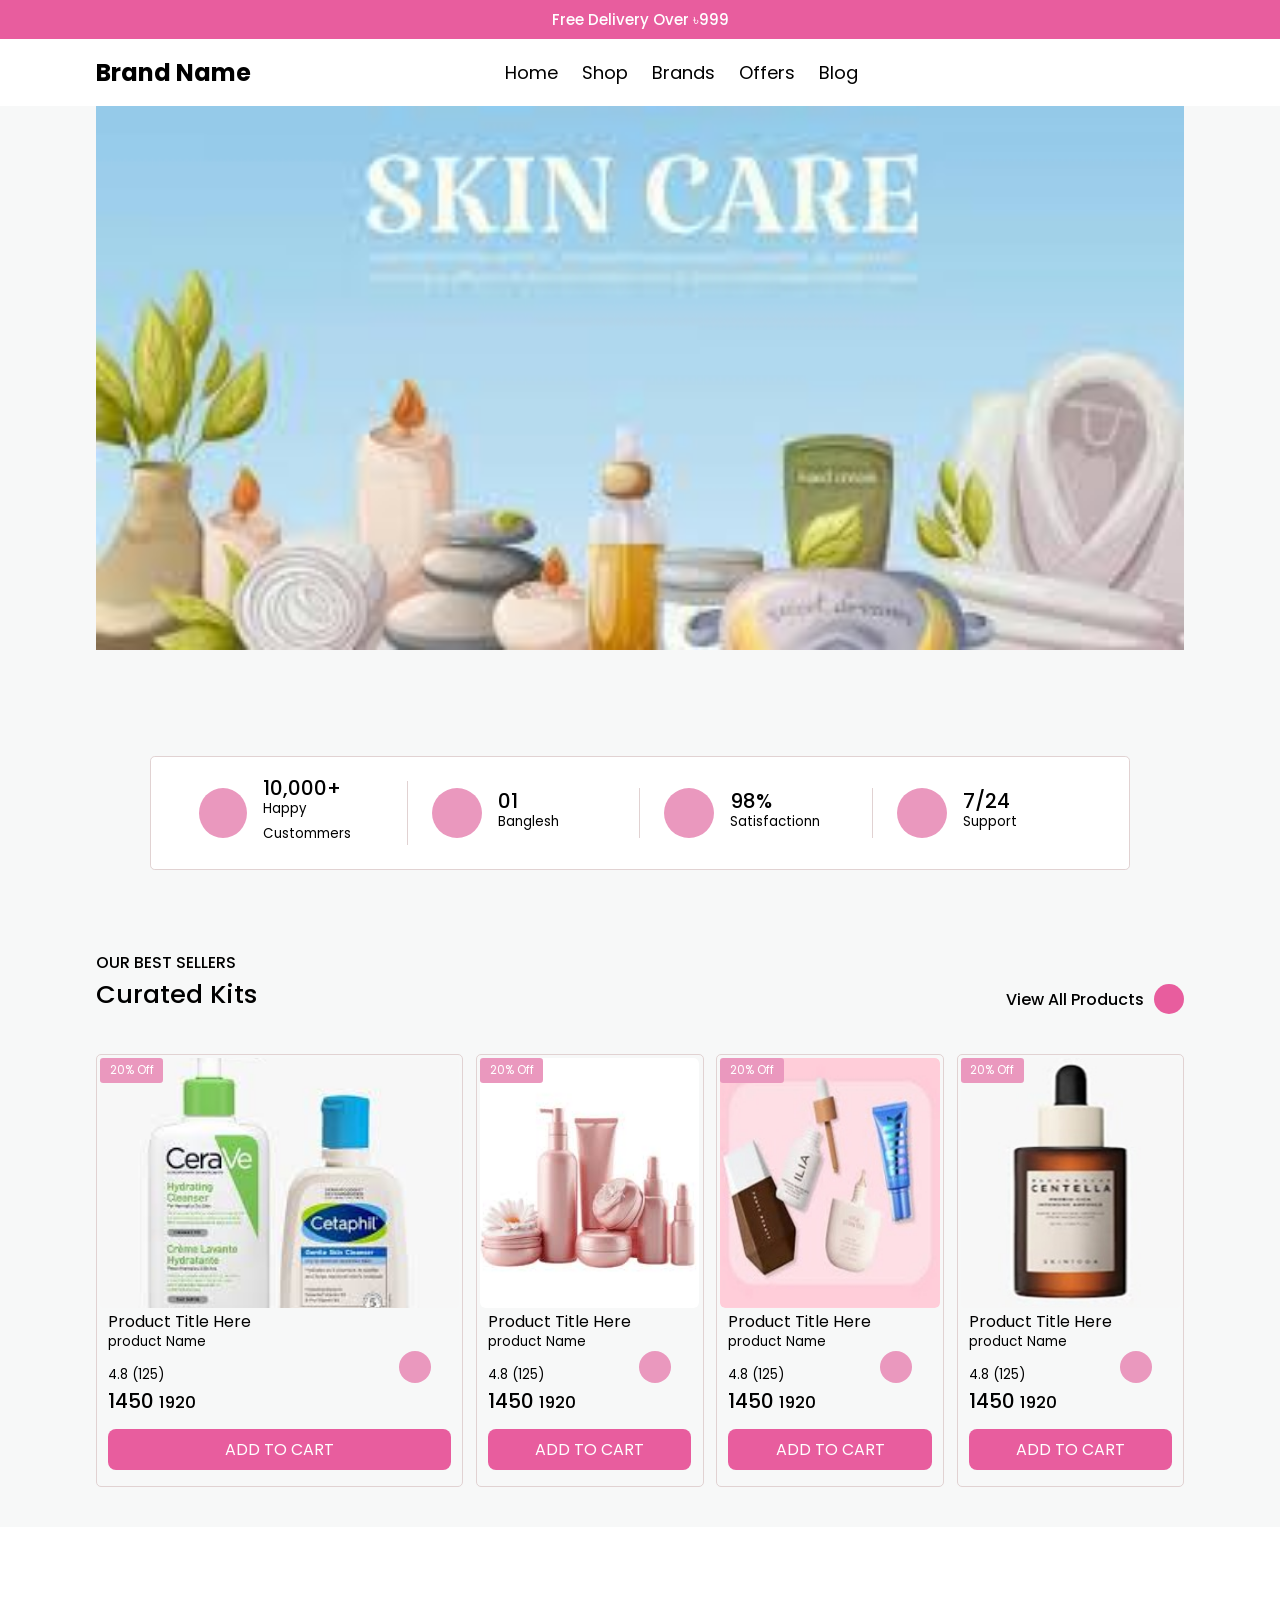
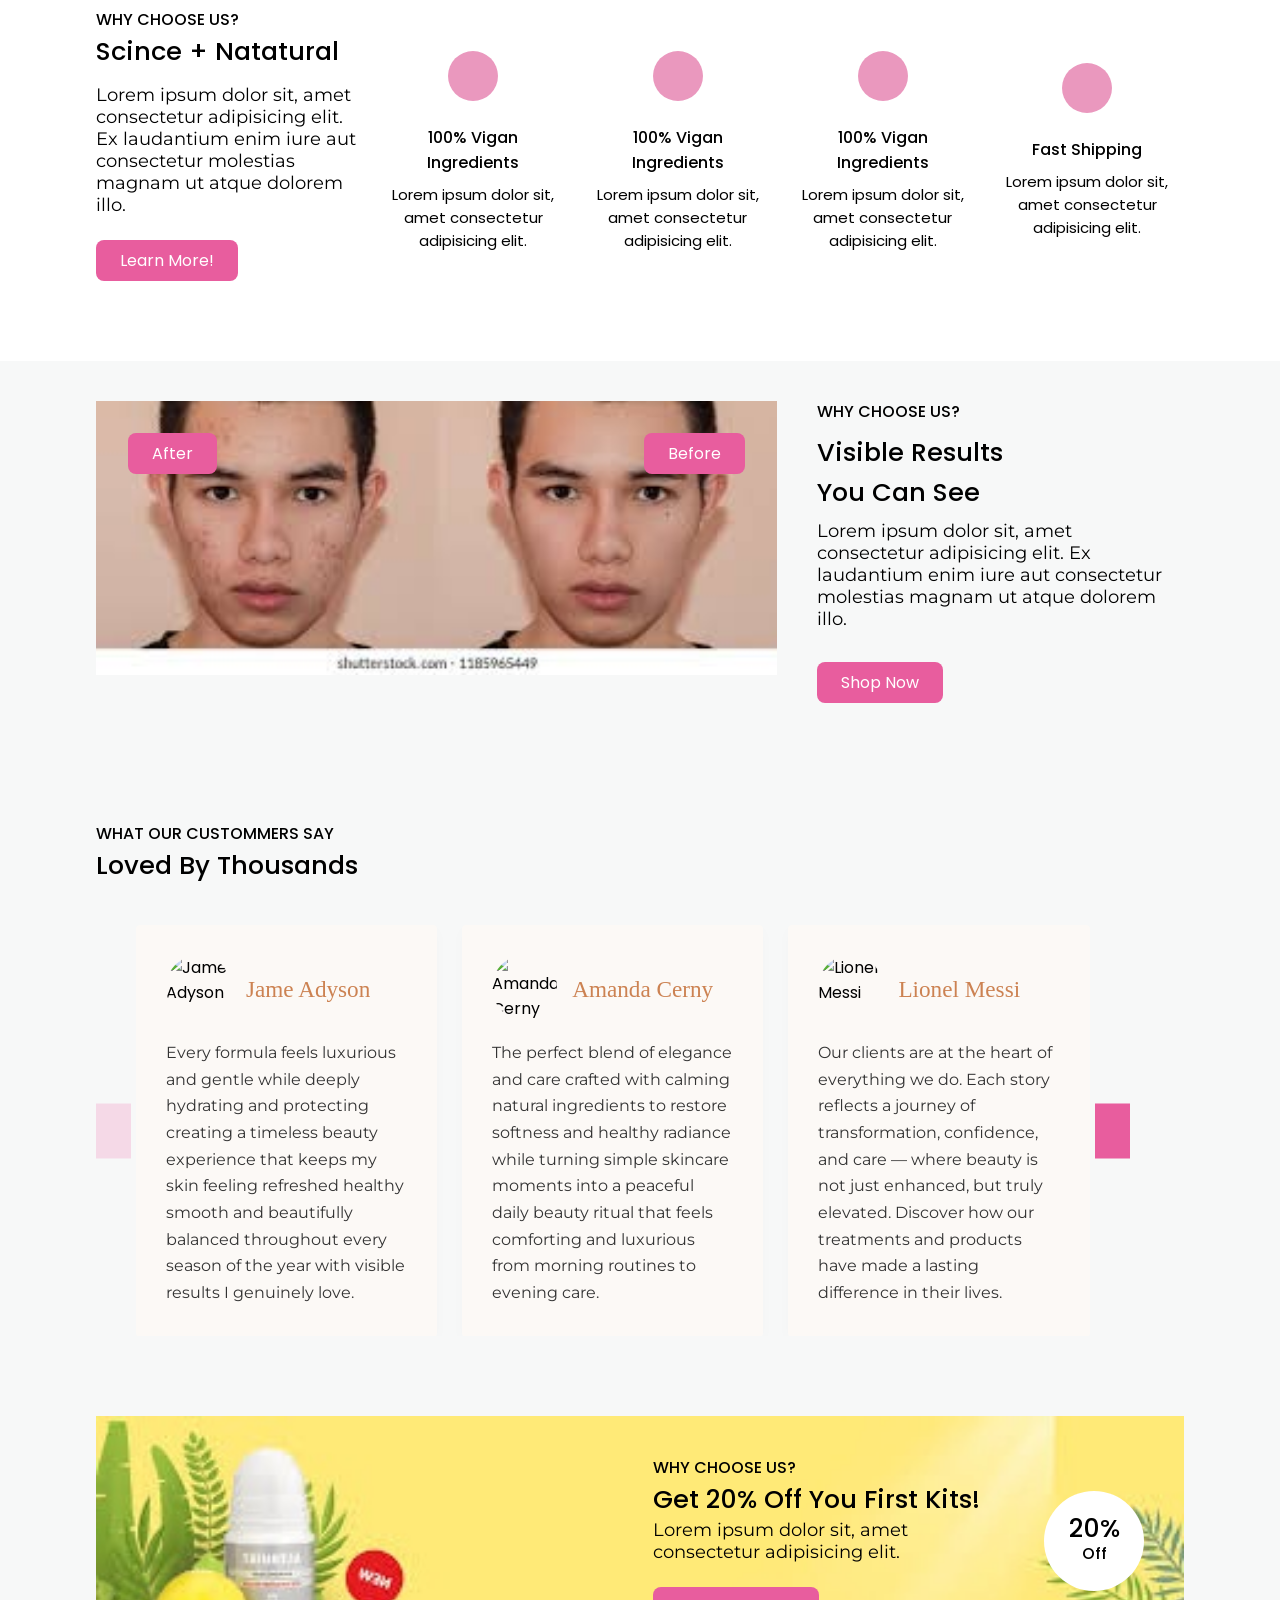
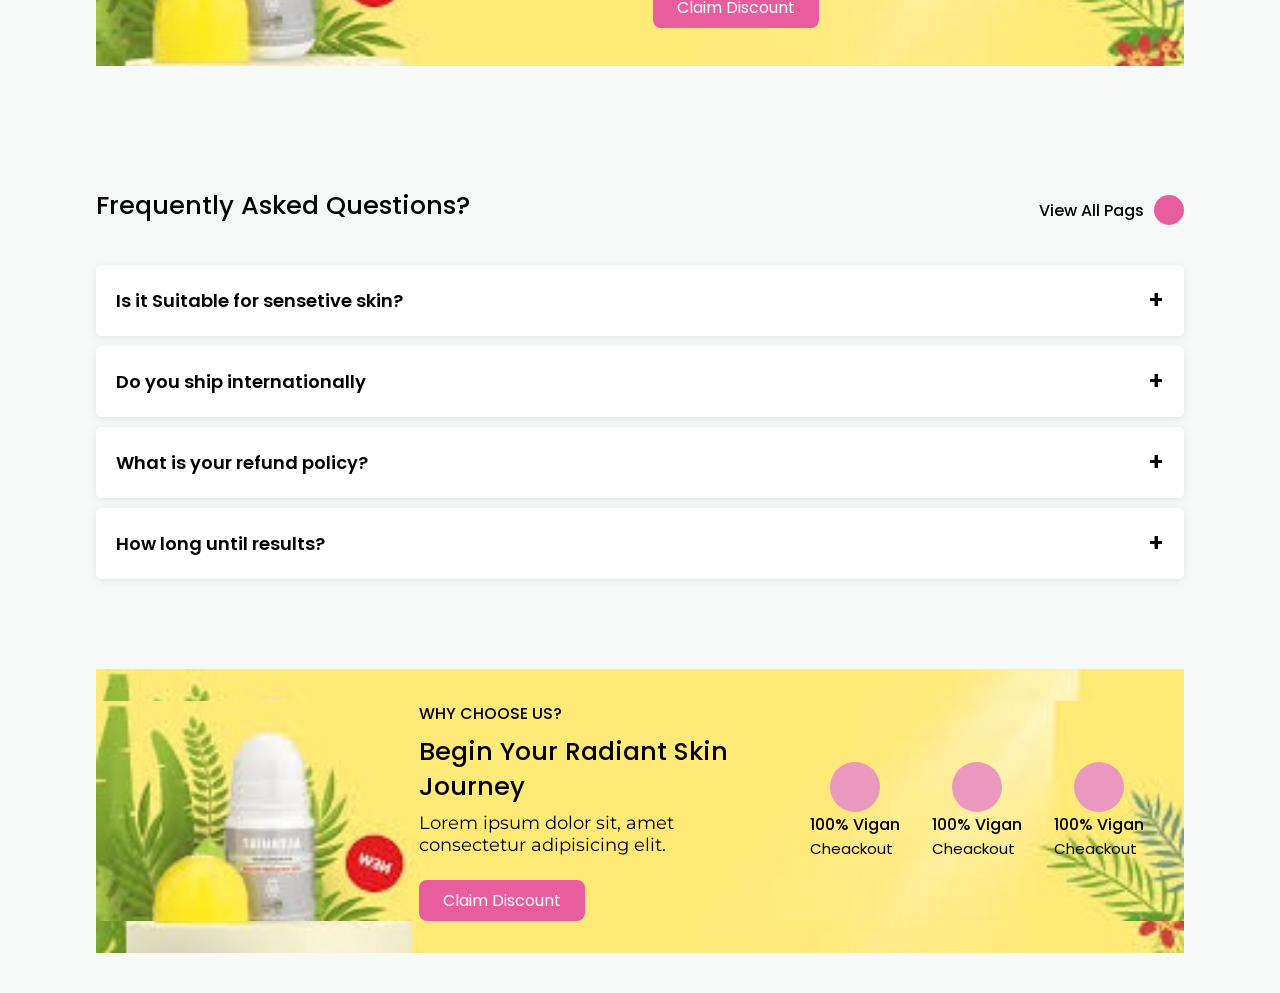
==== index.html @ d7b9e814 "updated" ====
<!DOCTYPE html>
<html lang="en">

<head>
    <meta charset="UTF-8">
    <meta name="viewport" content="width=device-width, initial-scale=1.0">
    <title>Glowify</title>
    <!-- <link rel="stylesheet" href="./css/categories-page/product-category.css"> -->
    <link rel="stylesheet" href="css/index.css">
    <link rel="stylesheet" href="css/style.css">
    <!-- fonts awesome -->
    <link rel="stylesheet" href="https://cdnjs.cloudflare.com/ajax/libs/font-awesome/7.0.1/css/all.min.css"
        integrity="sha512-2SwdPD6INVrV/lHTZbO2nodKhrnDdJK9/kg2XD1r9uGqPo1cUbujc+IYdlYdEErWNu69gVcYgdxlmVmzTWnetw=="
        crossorigin="anonymous" referrerpolicy="no-referrer" />
</head>

<body>

    <!-- Start Header Area -->
    <header class="header">
        <div class="header-top">
            <p><span>Free Delivery Over ৳999</span></p>
        </div>
        <nav class="navbar" id="navbar">
            <div class="container">
                <div class="nav-content">
                    <div class="brand">
                        <a href="index.html" class="logo">Brand Name</a>
                    </div>
                    <ul class="nav-list">
                        <li class="nav-items">
                            <a href="index.html" class="nav-link">Home</a>
                        </li>
                        <li class="nav-items">
                            <a href="#" class="nav-link">Shop</a>
                        </li>
                        <li class="nav-items">
                            <a href="./categories-page/product-category.html" class="nav-link">Brands</a>
                        </li>
                        <li class="nav-items">
                            <a href="#" class="nav-link">Offers</a>
                        </li>
                        <li class="nav-items">
                            <a href="#" class="nav-link">Blog</a>
                        </li>
                    </ul>
                    <ul class="nav-list">
                        <li class="nav-items">
                            <a href="#" class="nav-link"><i class="fa-solid fa-magnifying-glass"></i></a>
                        </li>
                        <li class="nav-items">
                            <a href="#" class="nav-link"><i class="fa-solid fa-user"></i></a>
                        </li>
                        <li class="nav-items">
                            <a href="#" class="nav-link"><i class="fa-regular fa-heart"></i></a>
                        </li>
                        <li class="nav-items">
                            <a href="#" class="nav-link"><i class="fa-solid fa-bag-shopping"></i></a>
                        </li>
                    </ul>
                </div>
            </div>
        </nav>
    </header>

    <!-- End header Area -->


    <!-- Main -->

    <main>
        <div class="hero">
            <div class="container">
                <div class="banner">
                    <div class="banner-slider">
                        <div class="carousel-container">
                            <div class="carousel-slide" id="slide-wrapper">
                                <div class="slide">
                                    <img src="./images/banner.jpg" width="100%" height="100%" alt="">
                                </div>
                                <div class="slide">
                                    <img src="./images/banner.jpg" width="100%" height="100%" alt="">
                                </div>
                                <div class="slide">
                                    <img src="./images/banner.jpg" width="100%" height="100%" alt="">
                                </div>
                                <div class="slide">
                                    <img src="./images/banner.jpg" width="100%" height="100%" alt="">
                                </div>

                            </div>
                        </div>
                    </div>
                </div>
            </div>
        </div>


        <div class="container">
            <div class="customers">
                <div class="customer">
                    <div class="happy-custommer">
                        <div class="custommer-icon">
                            <i class="fa-solid fa-user-tie"></i>
                        </div>
                        <div class="custommer-title">
                            <h3>10,000+</h3>
                            <small>Happy Custommers</small>
                        </div>
                    </div>
                    <div class="happy-custommer">
                        <div class="custommer-icon">
                            <i class="fa-solid fa-globe"></i>
                        </div>
                        <div class="custommer-title">
                            <h3>01</h3>
                            <small>Banglesh</small>
                        </div>
                    </div>
                    <div class="happy-custommer">
                        <div class="custommer-icon">
                            <i class="fa-solid fa-face-smile"></i>
                        </div>
                        <div class="custommer-title">
                            <h3>98%</h3>
                            <small>Satisfactionn</small>
                        </div>
                    </div>
                    <div class="happy-custommer">
                        <div class="custommer-icon">
                            <i class="fa-solid fa-headset"></i>
                        </div>
                        <div class="custommer-title">
                            <h3>7/24</h3>
                            <small>Support</small>
                        </div>
                    </div>
                </div>
            </div>
        </div>

        <section class="section">
            <div class="container">
                <div class="curated-kits">
                    <b>OUR BEST SELLERS</b>
                    <div class="curated-hader">
                        <h2>Curated Kits</h2>
                        <div class="view-more-btn">
                            <b>View All Products</b><a href="./categories-page/product-category.html"><i
                                    class="fa-solid fa-arrow-right-long"></i></a>
                        </div>
                    </div>
                </div>

                <div class="product-grid">
                    <div class="grid curated">
                        <div class="product-cart">
                            <span class="product-discount">20% Off</span>
                            <div class="cart-grid-flex">
                                <div class="cart-header">
                                    <a href="./categories-page/product-category.html"><img src="./images/product.jpg"
                                            alt=""></a>
                                </div>
                                <div class="cart-contents">
                                    <div class="cart-content">
                                        <div class="cart-title">
                                            <h4>Product Title Here</h4>
                                            <small>product Name</small>
                                        </div>
                                        <div class="product-active-description">
                                            <p>Lorem ipsum dolor sit amet consectetur adipisicing.</p>
                                        </div>
                                    </div>

                                    <div class="cart-price">
                                        <small><i class="fa-solid fa-star"></i> 4.8 (125)</small>
                                        <h3><i class="fa-solid fa-bangladeshi-taka-sign"></i>1450 <small
                                                class="product-old-price"><i
                                                    class="fa-solid fa-bangladeshi-taka-sign"></i>
                                                1920</small></h3>
                                        <div class="add-to-cart-btn">
                                            <i class="fa-solid fa-bag-shopping"><span>Add To Cart</span></i>
                                            <!-- <i class="fa-solid fa-star"></i> -->
                                        </div>

                                        <button class="btn-primary cart-btn"><i class="fa-solid fa-cart-plus"></i> ADD
                                            TO
                                            CART</button>

                                    </div>
                                </div>
                            </div>

                        </div>
                        <div class="product-cart">
                            <span class="product-discount">20% Off</span>
                            <div class="cart-grid-flex">
                                <div class="cart-header">
                                    <a href="./categories-page/product-category.html"><img src="./images/product-2.jpg"
                                            alt=""></a>
                                </div>
                                <div class="cart-contents">
                                    <div class="cart-content">
                                        <div class="cart-title">
                                            <h4>Product Title Here</h4>
                                            <small>product Name</small>
                                        </div>
                                        <div class="product-active-description">
                                            <p>Lorem ipsum dolor sit amet consectetur adipisicing.</p>
                                        </div>
                                    </div>

                                    <div class="cart-price">
                                        <small><i class="fa-solid fa-star"></i> 4.8 (125)</small>
                                        <h3><i class="fa-solid fa-bangladeshi-taka-sign"></i>1450 <small
                                                class="product-old-price"><i
                                                    class="fa-solid fa-bangladeshi-taka-sign"></i>
                                                1920</small></h3>
                                        <div class="add-to-cart-btn">
                                            <i class="fa-solid fa-bag-shopping"><span>Add To Cart</span></i>
                                            <!-- <i class="fa-solid fa-star"></i> -->
                                        </div>

                                        <button class="btn-primary cart-btn"><i class="fa-solid fa-cart-plus"></i> ADD
                                            TO
                                            CART</button>

                                    </div>
                                </div>
                            </div>

                        </div>
                        <div class="product-cart">
                            <span class="product-discount">20% Off</span>
                            <div class="cart-grid-flex">
                                <div class="cart-header">
                                    <a href="./categories-page/product-category.html"><img src="./images/product-3.jpg"
                                            alt=""></a>
                                </div>
                                <div class="cart-contents">
                                    <div class="cart-content">
                                        <div class="cart-title">
                                            <h4>Product Title Here</h4>
                                            <small>product Name</small>
                                        </div>
                                        <div class="product-active-description">
                                            <p>Lorem ipsum dolor sit amet consectetur adipisicing.</p>
                                        </div>
                                    </div>

                                    <div class="cart-price">
                                        <small><i class="fa-solid fa-star"></i> 4.8 (125)</small>
                                        <h3><i class="fa-solid fa-bangladeshi-taka-sign"></i>1450 <small
                                                class="product-old-price"><i
                                                    class="fa-solid fa-bangladeshi-taka-sign"></i>
                                                1920</small></h3>
                                        <div class="add-to-cart-btn">
                                            <i class="fa-solid fa-bag-shopping"><span>Add To Cart</span></i>
                                            <!-- <i class="fa-solid fa-star"></i> -->
                                        </div>

                                        <button class="btn-primary cart-btn"><i class="fa-solid fa-cart-plus"></i> ADD
                                            TO
                                            CART</button>

                                    </div>
                                </div>
                            </div>

                        </div>
                        <div class="product-cart">
                            <span class="product-discount">20% Off</span>
                            <div class="cart-grid-flex">
                                <div class="cart-header">
                                    <a href="./categories-page/product-category.html"><img src="../images/product-4.jpg"
                                            alt=""></a>
                                </div>
                                <div class="cart-contents">
                                    <div class="cart-content">
                                        <div class="cart-title">
                                            <h4>Product Title Here</h4>
                                            <small>product Name</small>
                                        </div>
                                        <div class="product-active-description">
                                            <p>Lorem ipsum dolor sit amet consectetur adipisicing.</p>
                                        </div>
                                    </div>

                                    <div class="cart-price">
                                        <small><i class="fa-solid fa-star"></i> 4.8 (125)</small>
                                        <h3><i class="fa-solid fa-bangladeshi-taka-sign"></i>1450 <small
                                                class="product-old-price"><i
                                                    class="fa-solid fa-bangladeshi-taka-sign"></i>
                                                1920</small></h3>
                                        <div class="add-to-cart-btn">
                                            <i class="fa-solid fa-bag-shopping"><span>Add To Cart</span></i>
                                            <!-- <i class="fa-solid fa-star"></i> -->
                                        </div>

                                        <button class="btn-primary cart-btn"><i class="fa-solid fa-cart-plus"></i> ADD
                                            TO
                                            CART</button>

                                    </div>
                                </div>
                            </div>

                        </div>

                    </div>
                </div>
            </div>
        </section>

        <!-- Why Choose Us -->

        <section class="section why-coose-area">
            <div class="container">
                <div class="curated-kits">

                    <div class="why-choose-content">
                        <div class="why-coose-left">
                            <b>WHY CHOOSE US?</b>
                            <div class="curated-hader">
                                <h2>Scince + Natatural</h2>
                            </div>
                            <p>
                                Lorem ipsum dolor sit, amet consectetur adipisicing elit. Ex laudantium enim iure aut
                                consectetur molestias magnam ut atque dolorem illo. <br>
                                <a href="#">
                                    <button class="btn-primary">Learn More!</button>
                                </a>
                            </p>
                        </div>
                        <ul class="why-coose-list">
                            <li class="happy-custommer">
                                <div class="custommer-icon">
                                    <i class="fa-solid fa-globe"></i>
                                </div>
                                <div class="custommer-title">
                                    <b>100% Vigan Ingredients</b>
                                    <p><small>Lorem ipsum dolor sit, amet consectetur adipisicing elit.</small></p>
                                </div>
                            </li>
                            <li class="happy-custommer">
                                <div class="custommer-icon">
                                    <i class="fa-solid fa-file-invoice-dollar"></i>
                                </div>
                                <div class="custommer-title">
                                    <b>100% Vigan Ingredients</b>
                                    <p><small>Lorem ipsum dolor sit, amet consectetur adipisicing elit.</small></p>
                                </div>
                            </li>
                            <li class="happy-custommer">
                                <div class="custommer-icon">
                                    <i class="fa-brands fa-pagelines"></i>
                                </div>
                                <div class="custommer-title">
                                    <b>100% Vigan Ingredients</b>
                                    <p><small>Lorem ipsum dolor sit, amet consectetur adipisicing elit.</small></p>
                                </div>
                            </li>
                            <li class="happy-custommer">
                                <div class="custommer-icon">
                                    <i class="fa-solid fa-truck"></i>
                                </div>
                                <div class="custommer-title">
                                    <b>Fast Shipping </b>
                                    <p><small>Lorem ipsum dolor sit, amet consectetur adipisicing elit.</small></p>
                                </div>
                            </li>
                        </ul>
                    </div>
                </div>


            </div>
        </section>
        <!-- End Why Choose Us -->

        <!-- visible Results -->
        <section class="section">
            <div class="container">
                <div class="visibles">
                    <div class="visible-left">
                        <div class="visible-afer">
                            <button class="btn-primary">After</button>
                            <button class="btn-primary">Before</button>
                        </div>
                    </div>
                    <div class="visible-right">
                        <b>WHY CHOOSE US?</b>
                        <div class="curated-hader">
                            <h2>Visible Results <br> You Can See</h2>
                        </div>
                        <p>
                            Lorem ipsum dolor sit, amet consectetur adipisicing elit. Ex laudantium enim iure aut
                            consectetur molestias magnam ut atque dolorem illo. <br>
                            <a href="#">
                                <button class="btn-primary visible-btn">Shop Now</button>
                            </a>
                        </p>
                    </div>
                </div>
            </div>
            </div>
        </section>
        <!-- end visible Results -->


        <!-- custommer saye -->

        <section class="section">
            <div class="container">
                <div class="curated-kits">
                    <b>WHAT OUR CUSTOMMERS SAY</b>
                    <div class="curated-hader">
                        <h2>Loved By Thousands</h2>
                    </div>
                </div>

                <div class="slider-wrapper">
                    <!-- Left Arrow Button -->
                    <button class="nav-btn prev-btn" id="prevBtn">
                        <i class="fas fa-chevron-left"></i>
                    </button>

                    <!-- Slider Main Container -->
                    <div class="slider-container">
                        <div class="testimonial-slider" id="testimonial-slider">

                            <!-- Card 1 -->
                            <div class="testimonial-card">
                                <div class="card-header">
                                    <div class="profile-area">
                                        <img src="https://images.unsplash.com/photo-1494790108377-be9c29b29330?w=150"
                                            alt="Jame Adyson" class="profile-img">
                                        <div class="name-stars">
                                            <div class="stars">
                                                <i class="fas fa-star"></i><i class="fas fa-star"></i><i
                                                    class="fas fa-star"></i><i class="fas fa-star"></i><i
                                                    class="fas fa-star"></i>
                                            </div>
                                            <h3 class="name">Jame Adyson</h3>
                                        </div>
                                    </div>
                                    <i class="fas fa-quote-right quote-icon"></i>
                                </div>
                                <p class="testimonial-text">
                                    Every formula feels luxurious and gentle while deeply hydrating and protecting
                                    creating a timeless beauty experience that keeps my skin feeling refreshed healthy
                                    smooth and beautifully balanced throughout every season of the year with visible
                                    results I genuinely love.
                                </p>
                            </div>

                            <!-- Card 2 -->
                            <div class="testimonial-card">
                                <div class="card-header">
                                    <div class="profile-area">
                                        <img src="https://images.unsplash.com/photo-1524504388940-b1c1722653e1?w=150"
                                            alt="Amanda Cerny" class="profile-img">
                                        <div class="name-stars">
                                            <div class="stars">
                                                <i class="fas fa-star"></i><i class="fas fa-star"></i><i
                                                    class="fas fa-star"></i><i class="fas fa-star"></i><i
                                                    class="fas fa-star"></i>
                                            </div>
                                            <h3 class="name">Amanda Cerny</h3>
                                        </div>
                                    </div>
                                    <i class="fas fa-quote-right quote-icon"></i>
                                </div>
                                <p class="testimonial-text">
                                    The perfect blend of elegance and care crafted with calming natural ingredients to
                                    restore softness and healthy radiance while turning simple skincare moments into a
                                    peaceful daily beauty ritual that feels comforting and luxurious from morning
                                    routines to evening care.
                                </p>
                            </div>

                            <!-- Card 3 -->
                            <div class="testimonial-card">
                                <div class="card-header">
                                    <div class="profile-area">
                                        <img src="https://images.unsplash.com/photo-1517841905240-472988babdf9?w=150"
                                            alt="Lionel Messi" class="profile-img">
                                        <div class="name-stars">
                                            <div class="stars">
                                                <i class="fas fa-star"></i><i class="fas fa-star"></i><i
                                                    class="fas fa-star"></i><i class="fas fa-star"></i><i
                                                    class="fas fa-star"></i>
                                            </div>
                                            <h3 class="name">Lionel Messi</h3>
                                        </div>
                                    </div>
                                    <i class="fas fa-quote-right quote-icon"></i>
                                </div>
                                <p class="testimonial-text">
                                    Our clients are at the heart of everything we do. Each story reflects a journey of
                                    transformation, confidence, and care — where beauty is not just enhanced, but truly
                                    elevated. Discover how our treatments and products have made a lasting difference in
                                    their lives.
                                </p>
                            </div>
                            <div class="testimonial-card">
                                <div class="card-header">
                                    <div class="profile-area">
                                        <img src="https://images.unsplash.com/photo-1517841905240-472988babdf9?w=150"
                                            alt="Lionel Messi" class="profile-img">
                                        <div class="name-stars">
                                            <div class="stars">
                                                <i class="fas fa-star"></i><i class="fas fa-star"></i><i
                                                    class="fas fa-star"></i><i class="fas fa-star"></i><i
                                                    class="fas fa-star"></i>
                                            </div>
                                            <h3 class="name">Lionel Messi</h3>
                                        </div>
                                    </div>
                                    <i class="fas fa-quote-right quote-icon"></i>
                                </div>
                                <p class="testimonial-text">
                                    Our clients are at the heart of everything we do. Each story reflects a journey of
                                    transformation, confidence, and care — where beauty is not just enhanced, but truly
                                    elevated. Discover how our treatments and products have made a lasting difference in
                                    their lives.
                                </p>
                            </div>
                            <div class="testimonial-card">
                                <div class="card-header">
                                    <div class="profile-area">
                                        <img src="https://images.unsplash.com/photo-1517841905240-472988babdf9?w=150"
                                            alt="Lionel Messi" class="profile-img">
                                        <div class="name-stars">
                                            <div class="stars">
                                                <i class="fas fa-star"></i><i class="fas fa-star"></i><i
                                                    class="fas fa-star"></i><i class="fas fa-star"></i><i
                                                    class="fas fa-star"></i>
                                            </div>
                                            <h3 class="name">Lionel Messi</h3>
                                        </div>
                                    </div>
                                    <i class="fas fa-quote-right quote-icon"></i>
                                </div>
                                <p class="testimonial-text">
                                    Our clients are at the heart of everything we do. Each story reflects a journey of
                                    transformation, confidence, and care — where beauty is not just enhanced, but truly
                                    elevated. Discover how our treatments and products have made a lasting difference in
                                    their lives.
                                </p>
                            </div>
                            <div class="testimonial-card">
                                <div class="card-header">
                                    <div class="profile-area">
                                        <img src="https://images.unsplash.com/photo-1517841905240-472988babdf9?w=150"
                                            alt="Lionel Messi" class="profile-img">
                                        <div class="name-stars">
                                            <div class="stars">
                                                <i class="fas fa-star"></i><i class="fas fa-star"></i><i
                                                    class="fas fa-star"></i><i class="fas fa-star"></i><i
                                                    class="fas fa-star"></i>
                                            </div>
                                            <h3 class="name">Lionel Messi</h3>
                                        </div>
                                    </div>
                                    <i class="fas fa-quote-right quote-icon"></i>
                                </div>
                                <p class="testimonial-text">
                                    Our clients are at the heart of everything we do. Each story reflects a journey of
                                    transformation, confidence, and care — where beauty is not just enhanced, but truly
                                    elevated. Discover how our treatments and products have made a lasting difference in
                                    their lives.
                                </p>
                            </div>
                            <div class="testimonial-card">
                                <div class="card-header">
                                    <div class="profile-area">
                                        <img src="https://images.unsplash.com/photo-1517841905240-472988babdf9?w=150"
                                            alt="Lionel Messi" class="profile-img">
                                        <div class="name-stars">
                                            <div class="stars">
                                                <i class="fas fa-star"></i><i class="fas fa-star"></i><i
                                                    class="fas fa-star"></i><i class="fas fa-star"></i><i
                                                    class="fas fa-star"></i>
                                            </div>
                                            <h3 class="name">Lionel Messi</h3>
                                        </div>
                                    </div>
                                    <i class="fas fa-quote-right quote-icon"></i>
                                </div>
                                <p class="testimonial-text">
                                    Our clients are at the heart of everything we do. Each story reflects a journey of
                                    transformation, confidence, and care — where beauty is not just enhanced, but truly
                                    elevated. Discover how our treatments and products have made a lasting difference in
                                    their lives.
                                </p>
                            </div>

                            <!-- Card 4 -->
                            <div class="testimonial-card">
                                <div class="card-header">
                                    <div class="profile-area">
                                        <img src="https://images.unsplash.com/photo-1534528741775-53994a69daeb?w=150"
                                            alt="Johnny Walker" class="profile-img">
                                        <div class="name-stars">
                                            <div class="stars">
                                                <i class="fas fa-star"></i><i class="fas fa-star"></i><i
                                                    class="fas fa-star"></i><i class="fas fa-star"></i><i
                                                    class="fas fa-star"></i>
                                            </div>
                                            <h3 class="name">Johnny Walker</h3>
                                        </div>
                                    </div>
                                    <i class="fas fa-quote-right quote-icon"></i>
                                </div>
                                <p class="testimonial-text">
                                    A beautifully crafted skincare ritual designed to calm and nourish the skin with
                                    soft textures and rich ingredients that leave a naturally radiant glow transforming
                                    my daily routine into a relaxing moment of self-care. I truly look forward to every
                                    day.
                                </p>
                            </div>

                        </div>
                    </div>

                    <!-- Right Arrow Button -->
                    <button class="nav-btn next-btn" id="nextBtn">
                        <i class="fas fa-chevron-right"></i>
                    </button>
                </div>

            </div>
            </div>
            </div>
        </section>
        <!-- end custommer saye -->

        <!-- discount banner -->

        <section class="section">
            <div class="container">
                <div class="discount-banner">
                    <div class="discount-banner-content">
                        <div class="why-coose-left discount-content">
                            <b>WHY CHOOSE US?</b>
                            <div class="curated-hader">
                                <h2>Get 20% Off You First Kits!</h2>
                            </div>
                            <p>
                                Lorem ipsum dolor sit, amet consectetur adipisicing elit. <br>
                                <a href="#">
                                    <button class="btn-primary">Claim Discount</button>
                                </a>
                            </p>

                        </div>
                        <div class="discount">
                            <h2>20%</h2>
                            <b>Off</b>
                        </div>
                    </div>
                </div>
            </div>
        </section>
        <!-- end discount banner -->

        <!-- Accordian Section -->
        <section class="section">
            <div class="container">
                <div class="curated-kits">
                    <div class="curated-hader">
                        <h2>Frequently Asked Questions?</h2>
                        <div class="view-more-btn">
                            <b>View All Pags</b><a href="./categories-page/product-category.html"><i
                                    class="fa-solid fa-arrow-right-long"></i></a>
                        </div>
                    </div>
                </div>

                <div class="accordion">

                    <div class="accordion-item">
                        <button class="accordion-header">
                            Is it Suitable for sensetive skin?
                            <span>+</span>
                        </button>
                        <div class="accordion-content">
                            <p>
                                HTML stands for HyperText Markup Language. It is used to create web pages.
                            </p>
                        </div>
                    </div>

                    <div class="accordion-item">
                        <button class="accordion-header">
                            Do you ship internationally
                            <span>+</span>
                        </button>
                        <div class="accordion-content">
                            <p>
                                CSS is used to style and design HTML elements.
                            </p>
                        </div>
                    </div>

                    <div class="accordion-item">
                        <button class="accordion-header">
                            What is your refund policy?
                            <span>+</span>
                        </button>
                        <div class="accordion-content">
                            <p>
                                JavaScript makes websites interactive and dynamic.
                            </p>
                        </div>
                    </div>
                    <div class="accordion-item">
                        <button class="accordion-header">
                            How long until results?
                            <span>+</span>
                        </button>
                        <div class="accordion-content">
                            <p>
                                JavaScript makes websites interactive and dynamic.
                            </p>
                        </div>
                    </div>

                </div>
            </div>
        </section>
        <!-- End Accordian Section -->

        <!-- discount banner -->

        <section class="section">
            <div class="container">
                <div class="discount-banner _2">
                    <div class="discount-banner-content">
                        <div class="why-coose-left discount-content">
                            <b>WHY CHOOSE US?</b>
                            <div class="curated-hader curated">
                                <h2>Begin Your Radiant Skin Journey</h2>
                            </div>
                            <p>
                                Lorem ipsum dolor sit, amet consectetur adipisicing elit. <br>
                                <a href="#">
                                    <button class="btn-primary">Claim Discount</button>
                                </a>
                            </p>

                        </div>
                        <ul class="discount-lsit">
                            <li class="discount-item">
                                <div class="custommer-icon">
                                    <i class="fa-solid fa-globe"></i>
                                </div>
                                <div class="custommer-title">
                                    <b>100% Vigan</b>
                                    <p><small>Cheackout</small></p>
                                </div>
                            </li>
                            <li class="discount-item">
                                <div class="custommer-icon">
                                    <i class="fa-solid fa-globe"></i>
                                </div>
                                <div class="custommer-title">
                                    <b>100% Vigan</b>
                                    <p><small>Cheackout</small></p>
                                </div>
                            </li>
                            <li class="discount-item">
                                <div class="custommer-icon">
                                    <i class="fa-solid fa-globe"></i>
                                </div>
                                <div class="custommer-title">
                                    <b>100% Vigan</b>
                                    <p><small>Cheackout</small></p>
                                </div>
                            </li>
                        </ul>
                    </div>
                </div>
            </div>
        </section>

        <!-- end discount banner -->

    </main>

    <!-- End Main -->




    <script src="./js/index.js"></script>


</body>

</html>
---- css/categories-page/product-category.css ----
@import url('https://fonts.googleapis.com/css2?family=Montserrat:ital,wght@0,100..900;1,100..900&family=Poppins:ital,wght@0,100;0,200;0,300;0,400;0,500;0,600;0,700;0,800;0,900;1,100;1,200;1,300;1,400;1,500;1,600;1,700;1,800;1,900&family=Roboto+Mono:ital,wght@0,100..700;1,100..700&display=swap');



* {
    padding: 0;
    margin: 0;
    box-sizing: border-box;
    font-family: var(--font-poppins);
}

body {
    background-color: rgb(247, 248, 248);
}


/* Root */

:root {
    --color-bg: #e85d9e;
    --color-btn: #e85d9e;
    --color-review: #feca27;
    --discount-btn: #ea98be;
    --color-white: #ffff;
    --color-border: rgb(225, 210, 210);
    --linear-gradient: linear-gradient(to right, rgb(255 255 255), rgb(255 234 243));
    --font-montserrat: "Montserrat", sans-serif;
    --font-roboto: "Roboto Mono", monospace;
    --font-poppins: "Poppins", sans-serif;
}

h1,
h2,
h3 {
    font-family: var(--font-poppins);
}

h1 {
    font-size: clamp(24px, 2.5vw, 50px);
}

h2 {
    font-size: clamp(20px, 2vw, 36px);
    font-weight: 500;
}

h3 {
    font-size: clamp(14px, 2vw, 20px);
    font-weight: 500;
}

h4 {
    font-weight: 400;
}

p {
    font-size: clamp(12px, 1.5vw, 18px);
    font-family: var(--font-montserrat);
    font-weight: 400;
}

li {
    list-style: none;
}

a {
    text-decoration: none;
}




/* common class */
.section {
    padding: 2.5rem 0;
    width: 100%;
}

.container {
    width: 85%;
    max-width: 1440px;
    margin: auto;
}

.btn-primary {
    border: none;
    background-color: var(--color-btn);
    outline: none;
    border-radius: 8px;
    color: white;
    padding: .5rem 1.5rem;
    font-size: 16px;
    cursor: pointer;
    font-family: var(--font-poppins);
}



/* Start Header Aria */
.header-top {
    background-color: var(--color-bg);
    color: var(--color-white);
    text-align: center;
    padding: .5rem 0;

}

.header-top p {
    font-size: clamp(14px, 2.5vw, 15px);
    font-weight: 500;
}

.navbar {
    padding: 1rem 0;
    background-color: var(--color-white);
    width: 100%;


}

.navbar.active {
    position: fixed;
    top: 0;
    left: 0;
    z-index: 1000;
    box-shadow: 0 4px 10px rgba(0, 0, 0, 0.1);
    animation: slideDown 0.3s ease-in-out forwards;
}

@keyframes slideDown {
    0% {
        transform: translateY(-100%);
    }

    100% {
        transform: translateY(0);
    }
}

.nav-content {
    display: flex;
    align-items: center;
    justify-content: space-between;
}

.logo {
    font-weight: bold;
    font-size: 24px;
    color: black;
}

.nav-list {
    display: flex;
    align-items: center;
    gap: 1.5rem;

}

.nav-link {
    font-size: 18px;
    color: black;
}

/* End Header Aria */


/* Start Main */

.category-pages-navigation{
    padding: .9rem 0rem;
    background-color: var(--discount-btn);
    color: var(--color-white);
}

.main-contents {
    display: flex;
    margin-top: -30px;
}

/* side bar */
.side-bar,
.main-content {
    border-radius: 5px;
}

.side-bar {
    min-width: 300px;
    background-color: var(--color-white);
    padding: 2rem 1.5rem;
    border: 1px solid var(--color-border);
    overflow: scroll;
    height: calc(100vh - 127px);
    /* overflow-y: scroll; */
}

/* .side-bar.active {
    margin-top: 30px;
    position: fixed;
    height: calc(100vh - 90px);
    min-width: 300px;

    left: 0;
} */

.filter-title {
    display: flex;
    align-items: center;
    justify-content: space-between;
    border-bottom: 1px solid var(--color-border);
    padding-bottom: .5rem;

}

.category-items {
    padding-bottom: 1.5rem;
    border-bottom: 1px solid var(--color-border);
}

.filter-category {
    margin-top: 1.5rem;
    padding-bottom: .8rem;
    display: flex;
    align-items: center;
    justify-content: space-between;
}

.category-list {
    display: flex;
    gap: .5rem;
    margin-bottom: .6rem;
}

.category-list:last-child {
    margin-bottom: 0;
}

.category-p {
    font-size: 14px;
}

.clear-btn {
    cursor: pointer;
}

h4.sub-title {
    /* font-weight: 400; */
}

/* end side bar */
.main-content-aria {
    width: calc(100% - 300px);
    /* background-color: rgb(156, 129, 129); */
    margin-left: 1rem;
}

/* .main-content-aria.active {
    margin-left: calc(300px + 1rem);
} */



/* End Main */


/* banner section */

.banner {
    display: flex;
    gap: 1rem;
}

.banner-slider {
    width: 70%;
    height: auto;
}

.banner-right {
    width: 30%;
}

/* Carousel Container */
.carousel-container {
    width: 100%;
    position: relative;
    overflow: hidden;
    border-radius: 5px;
    /* box-shadow: 0 4px 15px rgba(0, 0, 0, 0.2); */
}

/* Slide Wrapper */
.carousel-slide {
    display: flex;
    transition: transform 0.4s ease-in-out;
    /* Smooth transition */
    width: 100%;
}

/* Individual Slides */
.slide {
    min-width: 100%;
    height: 300px;
    display: flex;
    align-items: center;
    justify-content: center;
    font-size: 30px;
    font-weight: bold;
    color: white;
}

/* Background colors for demo slides */
.slide img {
    object-fit: cover;
}


/* Indicators (Dots) Container */
.indicators {
    position: absolute;
    bottom: 15px;
    width: 100%;
    display: flex;
    justify-content: center;
    gap: 10px;
}

/* Indicator Dots */
.dot {
    cursor: pointer;
    height: 12px;
    width: 12px;
    background-color: rgba(255, 255, 255, 0.5);
    border-radius: 50%;
    transition: background-color 0.3s ease;
}

/* Active Dot State */
.dot.active,
.dot:hover {
    background-color: white;
    box-shadow: 0 0 5px rgba(0, 0, 0, 0.5);
}

.banner-right-items {
    display: flex;
    flex-direction: column;
    gap: .5rem;
}

.banner-right-item {
    display: flex;
    align-items: center;
    gap: 1rem;
    background-color: var(--color-white);
    border: 1px solid var(--color-border);
    border-radius: 5px;
    padding: .5rem;
}

.product-list {
    margin-top: 1.5rem;
}

.product-list-header {
    display: flex;
    align-items: center;
    justify-content: space-between;
    border: 1px solid rgb(236, 234, 234);
    background-color: var(--color-white);
    padding: .5rem .6rem;
    border-radius: 5px;

}

.list-descrption {
    display: flex;
    flex-direction: column;
}

.list-descrption b {
    line-height: 14px;
    font-weight: 500;
}

.product-list-header-items {
    display: flex;
    align-items: center;
    gap: 1.2rem;
}

.product-list-descrption {
    display: flex;
    align-items: center;
    flex-direction: row;
    gap: .7rem;
    /* margin-left: 2.5rem; */
}

.product-list-descrption b {
    font-weight: 500;
}

#grid-row,
#grid-column {
    cursor: pointer;
}

.product-list-header-item.active {
    padding: .2rem .4rem;
    background-color: #ebebeb;
    border-radius: 5px;
}



/* End banner section */


/* Prodct Grid Section */

.product-grid {
    margin-top: 1.5rem;
}

.grid {
    display: grid;
    grid-template-columns: repeat(4, 1fr);
    gap: .8rem;
}

.grid.active {
    grid-template-columns: repeat(2, 1fr);
}

.product-cart {
    border: 1px solid var(--color-border);
    padding: .2rem .2rem .5rem;
    border-radius: 5px;
    cursor: pointer;
    position: relative;
    display: block;
}

.product-cart.active .cart-title {
    margin-bottom: .2rem;
}


.product-cart.active .cart-contents {
    display: flex;
    flex-direction: column;
    justify-content: space-between;
}

.cart-price .btn-primary.cart-btn {
    margin-top: .8rem;
}
.cart-price .fa-star{
    color: var(--color-review);
}

.cart-grid-flex .product-active-description p {
    font-size: 13px;
    display: none;
}

.cart-grid-flex.active .product-active-description p {
    display: block;
}

.cart-grid-flex.active .add-to-cart-btn {
	top: 21px;
	right: 5px;
}

.cart-header {
    overflow: hidden;
    border-radius: 5px;
    width: 100%;
}
.cart-grid-flex.active .cart-header{
    width: 40%;

    
}
.cart-grid-flex.active .cart-header img{
    width: 100%;
    height: 100%;
    
}

.cart-header img {
    height: 100%;
    width: 100%;
    object-fit: cover;
    
}

.cart-header img:hover {
    transform: scale(1.2);
    transition: all .35s ease-in-out;
}

.product-discount {
    padding: .2rem .6rem;
    background-color: var(--discount-btn);
    color: var(--color-white);
    border-radius: 0.2rem;
    position: absolute;
    z-index: 2;
    font-size: 12px;
}

.cart-grid-flex.active {
    display: flex;
}




.product-cart img {
    width: 100%;
    border-radius: 5px;
}

.cart-content {
    margin: .5rem;
}

.cart-content h4 {
    line-height: 12px;
}

.cart-price {
    margin: .5rem;
    position: relative;
}

.add-to-cart-btn {
    padding: 1rem;
    border-radius: 50%;
    background-color: var(--discount-btn);
    width: 18px;
    height: 18px;
    display: flex;
    align-items: center;
    justify-content: center;
    position: absolute;
    right: 20px;
    top: -10px;
}


.add-to-cart-btn i span::after {
    position: absolute;
    content: '';
    border-top: 5px solid goldenrod;
    border-left: 5px solid transparent;
    border-right: 5px solid transparent;
    transform: translateX(50%);
    bottom: -5px;
    right: 39%;

}


.add-to-cart-btn i {
    font-size: 18px;
    color: var(--color-white);
    position: relative;
}

.add-to-cart-btn i span {
    position: absolute;
    background-color: var(--color-bg);
    width: 100px;
    padding: .3rem .5rem;
    font-size: 12px;
    /* left: 0%;
	transform: translateX(-50%) translateY(-166%);
	border-radius: 3px;
	font-weight: 400; */
    display: none;
}

.add-to-cart-btn:hover i span {
    display: block;
    left: 0%;
    transform: translateX(-50%) translateY(-250%);
    border-radius: 3px;
    font-weight: 400;
}
.cart-grid-flex.active .add-to-cart-btn:hover i span {
    display: block;
    left: 0%;
    transform: translateX(-65%) translateY(-250%);

}
.cart-grid-flex.active .add-to-cart-btn i span::after {
    right: 30%;

}

.cart-price .product-old-price {
    font-size: 12px;
    text-decoration: line-through;
    color: rgb(9 7 7 / 50%);
}

.cart-btn {
    width: 100%;
    padding: 5px;
    font-size: 12px;
}


/* End Prodct Grid Section */









/* Midea */

@media screen and (min-width: 950px) and (max-width: 1024px) {

    .banner-slider {
        width: 100%;
    }

    .banner-right {
        width: 100%;
    }

    .banner {
        display: flex;
        gap: 1rem;
        flex-direction: column;
    }

    .grid {
        display: grid;
        grid-template-columns: repeat(2, 1fr);
        gap: .8rem;
    }

    .grid.active {
        display: grid;
        grid-template-columns: 1fr;
        gap: .8rem;
    }

    /* .cart-grid-flex.active .add-to-cart-btn {
        top: 3px;
    } */



}
@media screen and (max-width: 950px) {

    .banner-slider {
        width: 100%;
    }

    .banner-right {
        width: 100%;
    }

    .banner {
        display: flex;
        gap: 1rem;
        flex-direction: column;
    }

    .grid {
        display: grid;
        grid-template-columns: 1fr;
        gap: .8rem;
    }

    .grid.active {
        display: grid;
        grid-template-columns: 1fr;
        gap: .8rem;
    }

    /* .cart-grid-flex.active .add-to-cart-btn {
        top: 3px;
    } */



}
---- css/index.css ----
@import url('https://fonts.googleapis.com/css2?family=Montserrat:ital,wght@0,100..900;1,100..900&family=Poppins:ital,wght@0,100;0,200;0,300;0,400;0,500;0,600;0,700;0,800;0,900;1,100;1,200;1,300;1,400;1,500;1,600;1,700;1,800;1,900&family=Roboto+Mono:ital,wght@0,100..700;1,100..700&display=swap');



* {
    padding: 0;
    margin: 0;
    box-sizing: border-box;
    font-family: var(--font-poppins);
}

body {
    background-color: rgb(247, 248, 248);

}


/* Root */

:root {
    --color-bg: #e85d9e;
    --color-btn: #e85d9e;
    --color-btn-hover: #eb4492;
    --color-review: #feca27;
    --discount-btn: #ea98be;
    --color-white: #ffff;
    --color-border: rgb(225, 210, 210);
    --linear-gradient: linear-gradient(to right, rgb(255 255 255), rgb(255 234 243));
    --font-montserrat: "Montserrat", sans-serif;
    --font-roboto: "Roboto Mono", monospace;
    --font-poppins: "Poppins", sans-serif;
}

h1,
h2,
h3 {
    font-family: var(--font-poppins);
}

h1 {
    font-size: clamp(24px, 2.5vw, 50px);
    
}

h2 {
    font-size: clamp(20px, 2vw, 36px);
    font-weight: 500;
}

h3 {
    font-size: clamp(14px, 2vw, 20px);
    font-weight: 500;
}

h4 {
    font-weight: 400;
}
b{
    font-weight: 500;
}

p {
    font-size: clamp(12px, 1.5vw, 18px);
    font-family: var(--font-montserrat);
    font-weight: 400;
}

li {
    list-style: none;
}

a {
    text-decoration: none;
}




/* common class */
.section {
    padding: 2.5rem 0;
    width: 100%;
}

.container {
    width: 85%;
    max-width: 1440px;
    margin: auto;
}

.btn-primary {
    border: none;
    background-color: var(--color-btn);
    outline: none;
    border-radius: 8px;
    color: white;
    padding: .5rem 1.5rem;
    font-size: 16px;
    cursor: pointer;
    font-family: var(--font-poppins);
}
.btn-primary:hover {
    background-color: var(--color-btn-hover);
}

/* Banner Area */

.banner {
    width: 100%;
    height: calc(100vh - 200px);
    overflow: hidden;
}

.banner img {
    width: 100%;
    object-fit: cover;

}




/* Carousel Container */
.carousel-container {
    width: 100%;
    position: relative;
}

/* Slide Wrapper */
.carousel-slide {
    display: flex;
    transition: transform 0.4s ease-in-out;
    /* Smooth transition */
    width: 100%;
}

/* Individual Slides */
.slide {
    min-width: 100%;
    display: flex;
    align-items: center;
    justify-content: center;
    font-size: 30px;
    font-weight: bold;
    color: white;
}

/* Background colors for demo slides */
.slide img {
    object-fit: cover;
}



/* End Banner Area */


/* Customer area */
.customers {
    position: relative;
    width: 90%;
    margin: auto;
}

.customer {
    display: flex;
    align-items: center;
    justify-content: space-between;
    border: 1px solid var(--color-border);
    padding: 1.5rem;
    background-color: var(--color-white);
    margin-top: -50px;
    border-radius: .3rem;

}

.happy-custommer {
    display: flex;
    align-items: center;
    gap: 1rem;
    padding: 0 1.5rem;
    width: 100%;
}

.happy-custommer:not(:last-child) {
    border-right: 1px solid var(--color-border);
    

}

.custommer-icon {
    background-color: var(--discount-btn);
    padding: 1rem;
    width: 50px;
    height: 50px;
    display: flex;
    align-items: center;
    justify-content: center;
    border-radius: 50%;
}

.custommer-icon i {
    font-size: 1.5rem;
    color: var(--color-white);
}
.custommer-title h3{
    line-height: 14px;
}

/* end Customer area */

/* curated-area */

.curated-kits{
    margin: 2.5rem 0;
}


.curated-hader{
    display: flex;
    justify-content: space-between;
    align-items: flex-end;
}
.curated-hader i{
    display: flex;
    justify-content: space-between;
    align-items: flex-end;
    width: 30px;
    height: 30px;
    background-color: var(--color-btn);
    color: var(--color-white);
    border-radius: 50%;
    justify-content: center;
    align-items: center;
    cursor: pointer;
    transition: .2s ease-in;
}
.curated-hader i:hover{
    background-color: var(--discount-btn);
}
.curated-hader .view-more-btn{
    display: flex;
    justify-content: center;
    align-items: center;
    gap: .6rem;
}

.grid.curated{
    display: unset;
    display: flex;
    justify-content: space-between;
    gap: .8rem;
}
.grid.curated .product-cart:nth-child(1){
    width: 35%;
}
.grid.curated .product-cart:not(:first-child){
    width: calc(65%/3);
}
.grid.curated .product-cart:nth-child(1) img{
    height: 266px;
}


/* cart area */
.product-cart {
    border: 1px solid var(--color-border);
    padding: .2rem .2rem .5rem;
    border-radius: 5px;
    cursor: pointer;
    position: relative;
    display: block;
}

.cart-price .btn-primary.cart-btn {
    margin-top: .8rem;
}
.cart-price .fa-star{
    color: var(--color-review);
}

.cart-grid-flex .product-active-description p {
    font-size: 13px;
    display: none;
}

.cart-header {
    overflow: hidden;
    border-radius: 5px;
    width: 100%;
    height: 250px;
}

.cart-header img {
    height: 100%;
    width: 100%;
    object-fit: cover;
    
}

.cart-header img:hover {
    transform: scale(1.2);
    transition: all .35s ease-in-out;
}

.product-discount {
    padding: .2rem .6rem;
    background-color: var(--discount-btn);
    color: var(--color-white);
    border-radius: 0.2rem;
    position: absolute;
    z-index: 2;
    font-size: 12px;
}


.product-cart img {
    width: 100%;
    border-radius: 5px;
}

.cart-content {
    margin: .5rem;
}

.cart-content h4 {
    line-height: 12px;
}

.cart-price {
    margin: .5rem;
    position: relative;
}

.add-to-cart-btn {
    padding: 1rem;
    border-radius: 50%;
    background-color: var(--discount-btn);
    width: 18px;
    height: 18px;
    display: flex;
    align-items: center;
    justify-content: center;
    position: absolute;
    right: 20px;
    top: -10px;
}


.add-to-cart-btn i span::after {
    position: absolute;
    content: '';
    border-top: 5px solid goldenrod;
    border-left: 5px solid transparent;
    border-right: 5px solid transparent;
    transform: translateX(50%);
    bottom: -5px;
    right: 39%;

}


.add-to-cart-btn i {
    font-size: 18px;
    color: var(--color-white);
    position: relative;
}

.add-to-cart-btn i span {
    position: absolute;
    background-color: var(--color-bg);
    width: 100px;
    padding: .3rem .5rem;
    font-size: 12px;
    /* left: 0%;
	transform: translateX(-50%) translateY(-166%);
	border-radius: 3px;
	font-weight: 400; */
    display: none;
}

.add-to-cart-btn:hover i span {
    display: block;
    left: 0%;
    transform: translateX(-50%) translateY(-250%);
    border-radius: 3px;
    font-weight: 400;
}

.cart-price button
{
    width: 100%;
}


/* end cart area */

/* end curated-area */

/* why-coose-area */
.why-coose-area{
    background-color: var(--color-white);
}
.why-coose-list, .why-choose-content{
    display: flex;
    gap: .7rem;
    margin-top: .9rem;
    align-items: center;

}

.why-coose-left{
    width: 25%;
}
.why-coose-left h2{
    margin-bottom: .8rem;
}

.why-coose-left button{
    margin-top: 1.5rem;
}
.why-coose-list{
    width: 75%;
}

.why-coose-list .happy-custommer{
    flex-direction: column;
    border: none;
    padding: 5px;
    justify-content: center;
}
.why-coose-list .happy-custommer p, .why-coose-list .happy-custommer b{
    text-align: center;
    width: 100%;
    display: block;
}
.why-coose-list .happy-custommer b{
    margin: .5rem 0;
}
/* end why-coose-area */



/* Visible area */

.visibles{
    display: flex;
    height: 300px;
    width: 100%;
    gap: 2.5rem;
    align-items: center;
    justify-content: center;
}
.visible-btn{
    margin-top: 2rem;
}
.visible-left{
    background-image: url("../images/after-before.jpg");
    width: 65%;
    height: 100%;
    background-repeat: no-repeat;
    background-size: cover;
    background-position: center -90px;
}
.visible-right{
    width: 35%;
}
.visible-right h2{
    line-height: 40px;
    padding: .5rem 0;
}

.visible-afer{
    display: flex;
    align-items: center;
    justify-content: space-between;
    padding: 2rem;
}



/* and Visible area */

/* custommer sayes */


.slider-wrapper {
    position: relative;
    width: 95%;
    max-width: 1350px;
    display: flex;
    align-items: center;
    padding: 0 40px;
}

/* Slider Container Window */
.slider-container {
    width: 100%;
    overflow: hidden; /* বাইরের এক্সট্রা কার্ডগুলো হাইড রাখার জন্য */
}

/* The Moving Track */
.testimonial-slider {
    display: flex;
    gap: 25px; /* প্রতিটি কার্ডের মাঝের গ্যাপ */
    transition: transform 0.5s ease-in-out;
    will-change: transform;
}

/* Individual Card (Screenshot 2026-06-07 202649.png-এর মতো ডিজাইন) */
.testimonial-card {
    /* ডেসক্রিপশনে ৩টা দেখানোর জন্য হিসাব: (১০০% - মোট গ্যাপ) / ৩ */
    min-width: calc((100% - 50px) / 3); 
    background: #fcf9f6; /* হালকা অফ-হোয়াইট ব্যাকগ্রাউন্ড */
    padding: 30px;
    border-radius: 4px;
    box-shadow: 0 4px 15px rgba(0, 0, 0, 0.02);
    display: flex;
    flex-direction: column;
}

/* Header Grid */
.card-header {
    display: flex;
    justify-content: space-between;
    align-items: flex-start;
    margin-bottom: 20px;
}

.profile-area {
    display: flex;
    align-items: center;
    gap: 15px;
}

.profile-img {
    width: 65px;
    height: 65px;
    border-radius: 50%;
    object-fit: cover;
}

.name-stars {
    display: flex;
    flex-direction: column;
    gap: 4px;
}

.stars {
    color: #e67e22;
    font-size: 0.8rem;
}

.name {
    color: #cc8252; 
    font-size: 1.45rem;
    font-weight: 400;
    font-family: 'Georgia', serif;
}


.quote-icon {
    color: #f3c27a;
    font-size: 3.5rem;
    line-height: 0.7;
    margin-top: 5px;
}


.testimonial-text {
    color: #333333;
    font-size: 0.98rem;
    line-height: 1.7;
    text-align: left;
}


.nav-btn {
    position: absolute;
    top: 50%;
    transform: translateY(-50%);
    background-color: var(--color-btn); 
    color: #ffffff;
    border: none;
    width: 35px;
    height: 55px; 
    cursor: pointer;
    display: flex;
    justify-content: center;
    align-items: center;
    font-size: 1.1rem;
    z-index: 10;
    transition: background-color 0.2s;
}

.nav-btn:hover {
    background-color: var(--discount-btn);
}

.prev-btn {
    left: 0;
}

.next-btn {
    right: 0;
}

@media (max-width: 992px) {
    .testimonial-card {
        min-width: calc((100% - 25px) / 2);
    }
}


@media (max-width: 650px) {
    .testimonial-card {
        min-width: 100%;
    }
    .slider-wrapper {
        padding: 0 10px;
    }
    .nav-btn {
        width: 30px;
        height: 45px;
    }
}



/* end custommer sayes */


/* discount banner */

.discount-banner{
    width: 100%;
    height: 250px;
    
    
}
.discount-banner-content{
    display: flex;
    align-items: center;
    height: 100%;
    gap: 1.5rem;
    justify-content: right;
    background-image: url("../images/offer-banner.jpg");
    background-repeat: no-repeat;
    background-size: cover;
    position: relative;
    padding-right: 2.5rem;
    
    

}
.discount-content{
    width: 35%;

}
.why-coose-left.discount-content h2{
    margin: 0;
    padding: 0;
}
.why-coose-left.discount-content p{
    width: 95%;
}

.discount{
    width: 100px;
    height: 100px;
    background-color: var(--color-white);
    padding: .5rem;
    display: flex;
    align-items: center;
    justify-content: center;
    flex-direction: column;
    border-radius: 50%;

}
.discount h2{
    line-height: 25px;
}
/* end discount banner */


/* Accordian Section */


.accordion{
    max-width:100%;

}

.accordion-item{
    background:#fff;
    margin-bottom:10px;
    border-radius:6px;
    overflow:hidden;
    box-shadow:0 2px 8px rgba(0,0,0,.08);
}

.accordion-header{
    width:100%;
    padding:18px 20px;
    border:none;
    background:#fff;
    cursor:pointer;
    display:flex;
    justify-content:space-between;
    align-items:center;
    font-size:18px;
    font-weight:600;
}

.accordion-content{
    max-height:0;
    overflow:hidden;
    transition:max-height .3s ease;
}

.accordion-content p{
    padding:20px;
    line-height:1.6;
}

.accordion-item.active .accordion-content{
    max-height:200px;
}

.accordion-item.active .accordion-header span{
    transform:rotate(45deg);
}

.accordion-header span{
    font-size:24px;
    transition:.3s;
}


/* End Accordian Section */


.discount-banner._2{
    height: auto;
    padding: 2rem 0;
    background-image: url("../images/offer-banner.jpg");
    background-repeat: no-repeat;
    background-size: cover;
}
.curated-hader.curated h2 {
	line-height: 35px;
	margin: .5rem 0;
}

.discount-lsit{
    display: flex;
    gap: 2rem;
}

.discount-item{
    display: flex;
    flex-direction: column;
    align-items: center;
}
---- css/style.css ----
@import url('https://fonts.googleapis.com/css2?family=Montserrat:ital,wght@0,100..900;1,100..900&family=Poppins:ital,wght@0,100;0,200;0,300;0,400;0,500;0,600;0,700;0,800;0,900;1,100;1,200;1,300;1,400;1,500;1,600;1,700;1,800;1,900&family=Roboto+Mono:ital,wght@0,100..700;1,100..700&display=swap');



* {
    padding: 0;
    margin: 0;
    box-sizing: border-box;
    font-family: var(--font-poppins);
}

body {
    background-color: rgb(247, 248, 248);
}


/* Root */

:root {
    --color-bg: #e85d9e;
    --color-btn: #e85d9e;
    --color-review: #feca27;
    --discount-btn: #ea98be;
    --color-white: #ffff;
    --color-border: rgb(225, 210, 210);
    --linear-gradient: linear-gradient(to right, rgb(255 255 255), rgb(255 234 243));
    --font-montserrat: "Montserrat", sans-serif;
    --font-roboto: "Roboto Mono", monospace;
    --font-poppins: "Poppins", sans-serif;
}
h1,
h2,
h3 {
    font-family: var(--font-poppins);
}

h1 {
    font-size: clamp(24px, 2.5vw, 50px);
}

h2 {
    font-size: clamp(20px, 2vw, 36px);
    font-weight: 500;
}

h3 {
    font-size: clamp(14px, 2vw, 20px);
    font-weight: 500;
}

h4 {
    font-weight: 400;
}

p {
    font-size: clamp(12px, 1.5vw, 18px);
    font-family: var(--font-montserrat);
    font-weight: 400;
}

li {
    list-style: none;
}

a {
    text-decoration: none;
}




/* common class */
.section {
    padding: 2.5rem 0;
    width: 100%;
}

.container {
    width: 85%;
    max-width: 1440px;
    margin: auto;
}

.btn-primary {
    border: none;
    background-color: var(--color-btn);
    outline: none;
    border-radius: 8px;
    color: white;
    padding: .5rem 1.5rem;
    font-size: 16px;
    cursor: pointer;
    font-family: var(--font-poppins);
}



/* Start Header Aria */
.header-top {
    background-color: var(--color-bg);
    color: var(--color-white);
    text-align: center;
    padding: .5rem 0;

}

.header-top p {
    font-size: clamp(14px, 2.5vw, 15px);
    font-weight: 500;
}

.navbar {
    padding: 1rem 0;
    background-color: var(--color-white);
    width: 100%;


}

.navbar.active {
    position: fixed;
    top: 0;
    left: 0;
    z-index: 1000;
    box-shadow: 0 4px 10px rgba(0, 0, 0, 0.1);
    animation: slideDown 0.3s ease-in-out forwards;
}

@keyframes slideDown {
    0% {
        transform: translateY(-100%);
    }

    100% {
        transform: translateY(0);
    }
}

.nav-content {
    display: flex;
    align-items: center;
    justify-content: space-between;
}

.logo {
    font-weight: bold;
    font-size: 24px;
    color: black;
}

.nav-list {
    display: flex;
    align-items: center;
    gap: 1.5rem;

}

.nav-link {
    font-size: 18px;
    color: black;
}

/* End Header Aria */
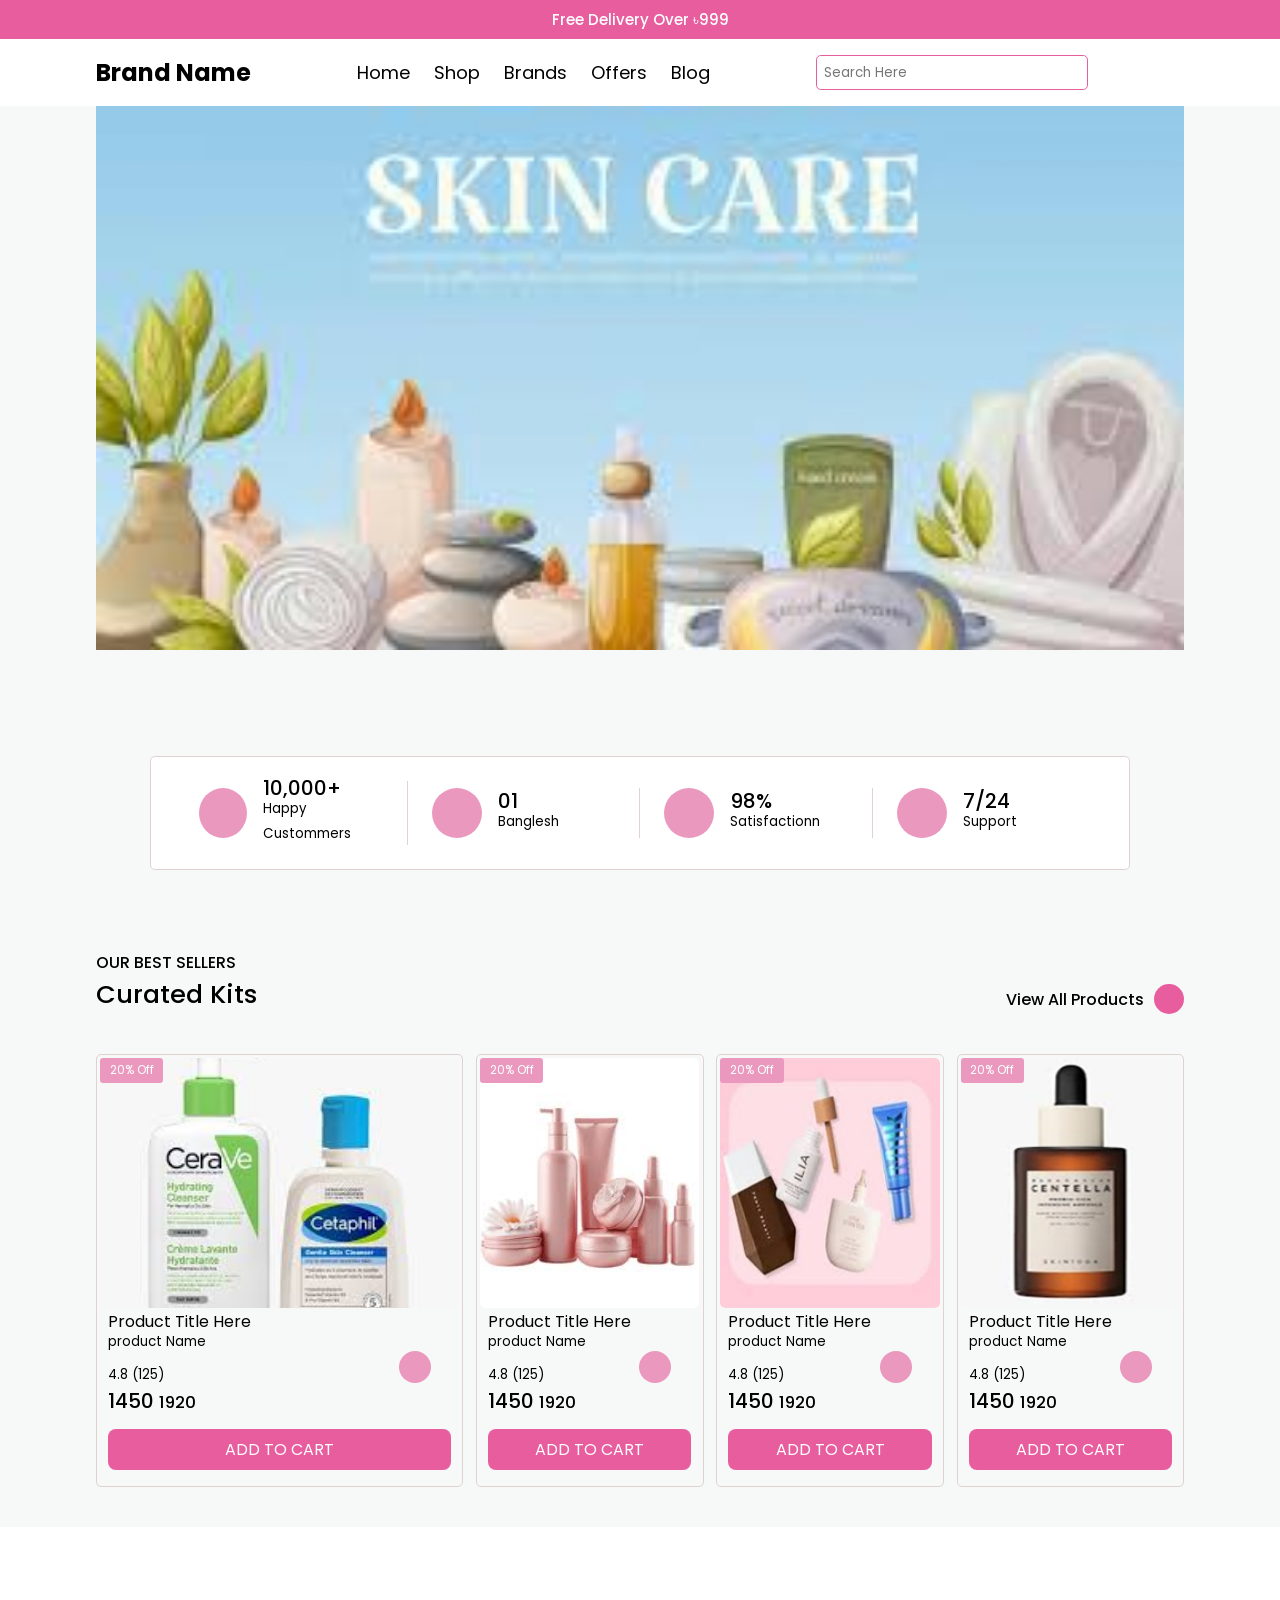
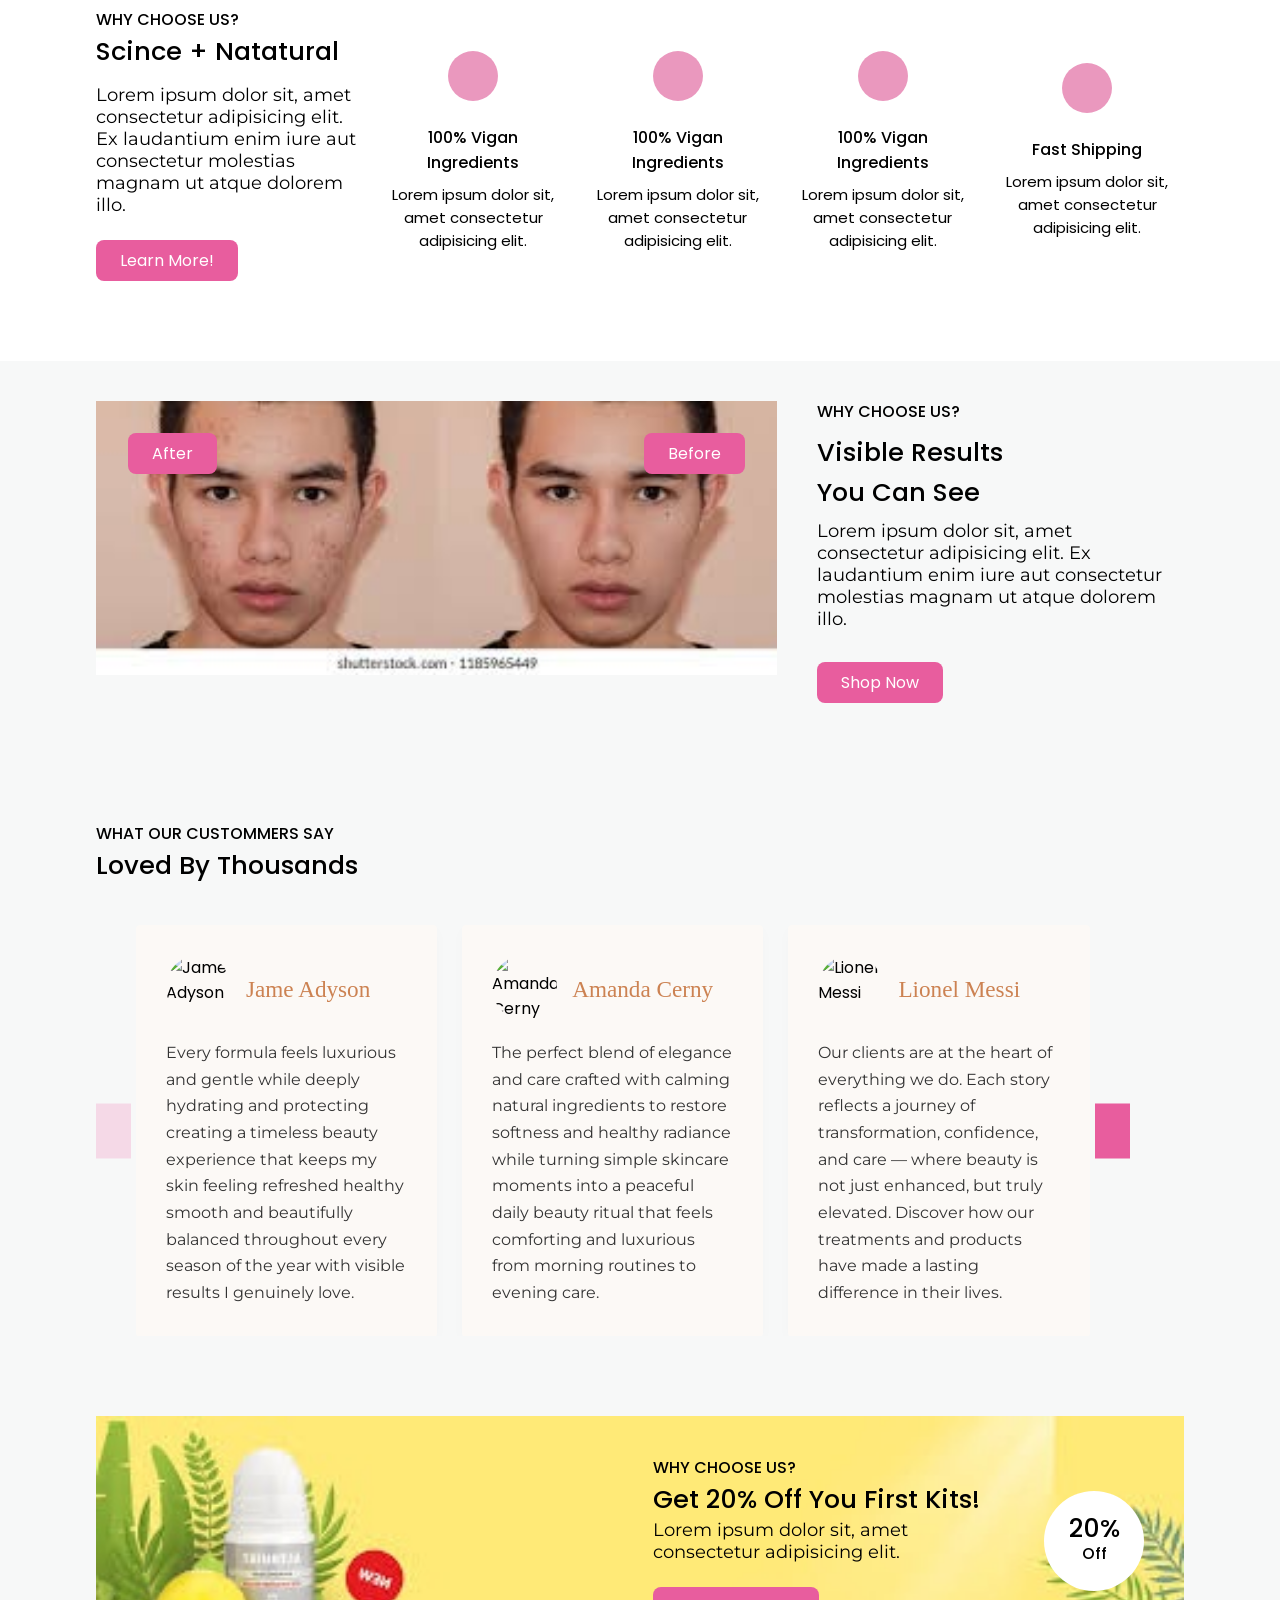
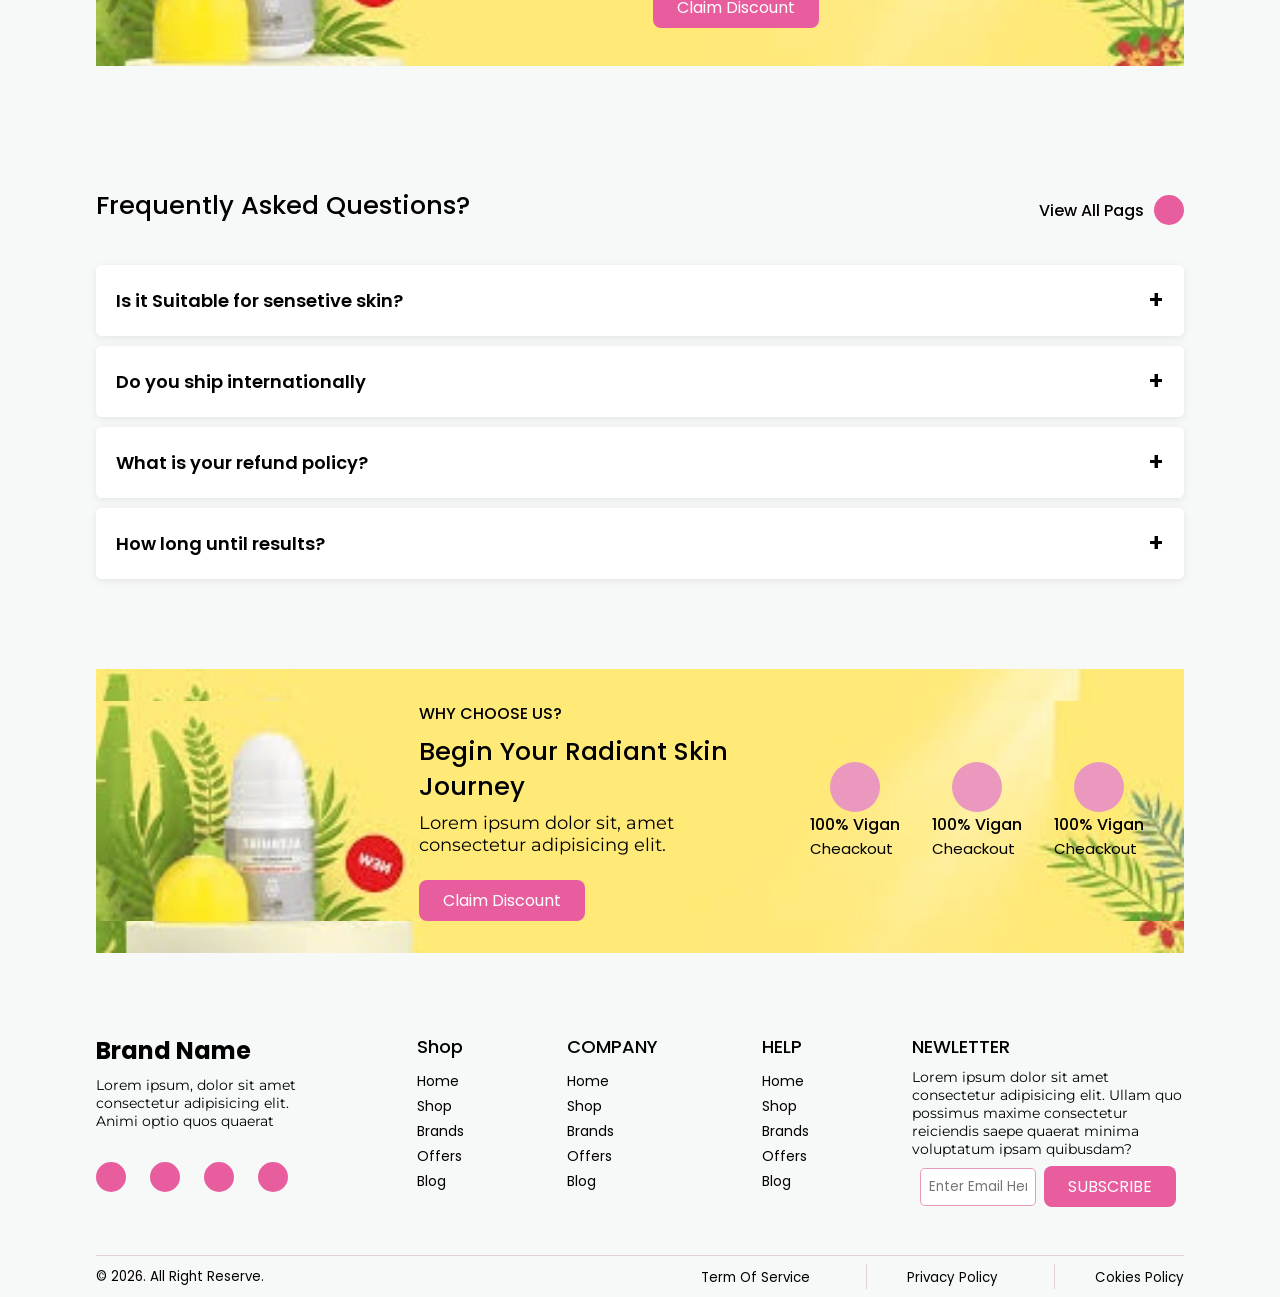
==== commit 07cb469f: "updated" ====
--- a/index.html
+++ b/index.html
@@ -6,8 +6,8 @@
     <meta name="viewport" content="width=device-width, initial-scale=1.0">
     <title>Glowify</title>
     <!-- <link rel="stylesheet" href="./css/categories-page/product-category.css"> -->
-    <link rel="stylesheet" href="css/index.css">
-    <link rel="stylesheet" href="css/style.css">
+    <link rel="stylesheet" href="./css/index.css">
+    <link rel="stylesheet" href="css/headerAndFooter.css">
     <!-- fonts awesome -->
     <link rel="stylesheet" href="https://cdnjs.cloudflare.com/ajax/libs/font-awesome/7.0.1/css/all.min.css"
         integrity="sha512-2SwdPD6INVrV/lHTZbO2nodKhrnDdJK9/kg2XD1r9uGqPo1cUbujc+IYdlYdEErWNu69gVcYgdxlmVmzTWnetw=="
@@ -32,7 +32,7 @@
                             <a href="index.html" class="nav-link">Home</a>
                         </li>
                         <li class="nav-items">
-                            <a href="#" class="nav-link">Shop</a>
+                            <a href="./pages/productview/productview.html" class="nav-link">Shop</a>
                         </li>
                         <li class="nav-items">
                             <a href="./categories-page/product-category.html" class="nav-link">Brands</a>
@@ -46,10 +46,13 @@
                     </ul>
                     <ul class="nav-list">
                         <li class="nav-items">
+                            <input type="text" placeholder="Search Here">
+                        </li>
+                        <li class="nav-items">
                             <a href="#" class="nav-link"><i class="fa-solid fa-magnifying-glass"></i></a>
                         </li>
                         <li class="nav-items">
-                            <a href="#" class="nav-link"><i class="fa-solid fa-user"></i></a>
+                            <a href="./pages/signUp/signup.html" class="nav-link"><i class="fa-solid fa-user"></i></a>
                         </li>
                         <li class="nav-items">
                             <a href="#" class="nav-link"><i class="fa-regular fa-heart"></i></a>
@@ -794,6 +797,144 @@
 
 
 
+    <!-- Footer Area -->
+
+    <footer>
+        <section class="section">
+            <div class="container">
+                <div class="footer-content">
+                    <div class="footer-logo">
+                        <div class="brand">
+                            <a href="index.html" class="logo">Brand Name</a>
+                        </div>
+                        <p>
+                            Lorem ipsum, dolor sit amet consectetur adipisicing elit. Animi optio quos quaerat
+                        </p>
+                        <ul class="nav-list">
+                            <li class="nav-items">
+                                <a href="index.html" class="nav-link"><i class="fa-brands fa-facebook-f"></i></a>
+                            </li>
+                            <li class="nav-items">
+                                <a href="./pages/productview/productview.html" class="nav-link"><i
+                                        class="fa-brands fa-square-instagram"></i></a>
+                            </li>
+                            <li class="nav-items">
+                                <a href="./categories-page/product-category.html" class="nav-link"><i
+                                        class="fa-brands fa-square-whatsapp"></i></a>
+                            </li>
+                            <li class="nav-items">
+                                <a href="#" class="nav-link"><i class="fa-brands fa-twitter"></i></a>
+                            </li>
+
+                        </ul>
+                    </div>
+                    <div class="footer-Shop">
+                        <h2>Shop</h2>
+
+                        <ul class="nav-list">
+                            <li class="nav-items">
+                                <a href="index.html" class="nav-link">Home</a>
+                            </li>
+                            <li class="nav-items">
+                                <a href="./pages/productview/productview.html" class="nav-link">Shop</a>
+                            </li>
+                            <li class="nav-items">
+                                <a href="./categories-page/product-category.html" class="nav-link">Brands</a>
+                            </li>
+                            <li class="nav-items">
+                                <a href="#" class="nav-link">Offers</a>
+                            </li>
+                            <li class="nav-items">
+                                <a href="#" class="nav-link">Blog</a>
+                            </li>
+                        </ul>
+                    </div>
+                    <div class="footer-Shop">
+                        <h2>COMPANY</h2>
+
+                        <ul class="nav-list">
+                            <li class="nav-items">
+                                <a href="index.html" class="nav-link">Home</a>
+                            </li>
+                            <li class="nav-items">
+                                <a href="./pages/productview/productview.html" class="nav-link">Shop</a>
+                            </li>
+                            <li class="nav-items">
+                                <a href="./categories-page/product-category.html" class="nav-link">Brands</a>
+                            </li>
+                            <li class="nav-items">
+                                <a href="#" class="nav-link">Offers</a>
+                            </li>
+                            <li class="nav-items">
+                                <a href="#" class="nav-link">Blog</a>
+                            </li>
+                        </ul>
+                    </div>
+                    <div class="footer-Shop">
+                        <h2>HELP</h2>
+
+                        <ul class="nav-list">
+                            <li class="nav-items">
+                                <a href="index.html" class="nav-link">Home</a>
+                            </li>
+                            <li class="nav-items">
+                                <a href="./pages/productview/productview.html" class="nav-link">Shop</a>
+                            </li>
+                            <li class="nav-items">
+                                <a href="./categories-page/product-category.html" class="nav-link">Brands</a>
+                            </li>
+                            <li class="nav-items">
+                                <a href="#" class="nav-link">Offers</a>
+                            </li>
+                            <li class="nav-items">
+                                <a href="#" class="nav-link">Blog</a>
+                            </li>
+                        </ul>
+                    </div>
+                    <div class="footer-Shop">
+                        <h2>NEWLETTER</h2>
+
+                        <p>Lorem ipsum dolor sit amet consectetur adipisicing elit. Ullam quo possimus maxime
+                            consectetur reiciendis saepe quaerat minima voluptatum ipsam quibusdam?</p>
+
+                        <div class="subscribe">
+                            <input type="email" placeholder="Enter Email Here">
+                            <button type="submit" class="btn-primary">SUBSCRIBE</button>
+                        </div>
+                    </div>
+
+                </div>
+            </div>
+        </section>
+        <div class="container">
+            <div class="footer-end">
+                <small>&copy; 2026. All Right Reserve.</small>
+                <ul class="end-list">
+                    <li class="end-items">
+                        <a href="#" class="end-item">
+                            <small>Term Of Service</small>
+                        </a>
+                    </li>
+                    <li class="end-items">
+                        <a href="#" class="end-item">
+                            <small>Privacy Policy</small>
+                        </a>
+                    </li>
+                    <li class="end-items">
+                        <a href="#" class="end-item">
+                            <small>Cokies Policy</small>
+                        </a>
+                    </li>
+                </ul>
+            </div>
+        </div>
+    </footer>
+    <!-- End Footer Area -->
+
+
+
+
+    <script src="./js/headerAndFooter.js"></script>
     <script src="./js/index.js"></script>
 
 
--- a/css/categories-page/product-category.css
+++ b/css/categories-page/product-category.css
@@ -94,79 +94,9 @@
     font-family: var(--font-poppins);
 }
 
-
-
-/* Start Header Aria */
-.header-top {
-    background-color: var(--color-bg);
-    color: var(--color-white);
-    text-align: center;
-    padding: .5rem 0;
-
-}
-
-.header-top p {
-    font-size: clamp(14px, 2.5vw, 15px);
-    font-weight: 500;
-}
-
-.navbar {
-    padding: 1rem 0;
-    background-color: var(--color-white);
-    width: 100%;
-
-
-}
-
-.navbar.active {
-    position: fixed;
-    top: 0;
-    left: 0;
-    z-index: 1000;
-    box-shadow: 0 4px 10px rgba(0, 0, 0, 0.1);
-    animation: slideDown 0.3s ease-in-out forwards;
-}
-
-@keyframes slideDown {
-    0% {
-        transform: translateY(-100%);
-    }
-
-    100% {
-        transform: translateY(0);
-    }
-}
-
-.nav-content {
-    display: flex;
-    align-items: center;
-    justify-content: space-between;
-}
-
-.logo {
-    font-weight: bold;
-    font-size: 24px;
-    color: black;
-}
-
-.nav-list {
-    display: flex;
-    align-items: center;
-    gap: 1.5rem;
-
-}
-
-.nav-link {
-    font-size: 18px;
-    color: black;
-}
-
-/* End Header Aria */
-
-
 /* Start Main */
 
-.category-pages-navigation{
+.category-pages-navigation {
     padding: .9rem 0rem;
     background-color: var(--discount-btn);
     color: var(--color-white);
@@ -454,7 +384,8 @@
 .cart-price .btn-primary.cart-btn {
     margin-top: .8rem;
 }
-.cart-price .fa-star{
+
+.cart-price .fa-star {
     color: var(--color-review);
 }
 
@@ -468,8 +399,8 @@
 }
 
 .cart-grid-flex.active .add-to-cart-btn {
-	top: 21px;
-	right: 5px;
+    top: 21px;
+    right: 5px;
 }
 
 .cart-header {
@@ -477,22 +408,24 @@
     border-radius: 5px;
     width: 100%;
 }
-.cart-grid-flex.active .cart-header{
+
+.cart-grid-flex.active .cart-header {
     width: 40%;
 
-    
-}
-.cart-grid-flex.active .cart-header img{
+
+}
+
+.cart-grid-flex.active .cart-header img {
     width: 100%;
     height: 100%;
-    
+
 }
 
 .cart-header img {
     height: 100%;
     width: 100%;
     object-fit: cover;
-    
+
 }
 
 .cart-header img:hover {
@@ -589,12 +522,14 @@
     border-radius: 3px;
     font-weight: 400;
 }
+
 .cart-grid-flex.active .add-to-cart-btn:hover i span {
     display: block;
     left: 0%;
     transform: translateX(-65%) translateY(-250%);
 
 }
+
 .cart-grid-flex.active .add-to-cart-btn i span::after {
     right: 30%;
 
@@ -633,6 +568,8 @@
 
     .banner-right {
         width: 100%;
+        background-color: red;
+        padding: 5px;
     }
 
     .banner {
@@ -660,11 +597,117 @@
 
 
 }
+
+
+
+/* Extra small devices (phones, 600px and down) */
+@media only screen and (max-width: 600px) {
+
+    .nav-list {
+        display: none;
+    }
+
+    .side-bar {
+        display: none;
+    }
+
+    .banner {
+        flex-direction: column;
+
+    }
+
+    .banner-slider {
+        width: 100%;
+        height: auto;
+    }
+
+    .main-contents {
+        flex-direction: column;
+        width: 100%;
+    }
+
+
+    .main-content-aria {
+        width: 100%;
+        margin: 0;
+
+    }
+
+    .banner-right {
+        width: 100%;
+    }
+
+    .grid {
+        display: grid;
+        grid-template-columns: repeat(1, 1fr);
+        gap: .8rem;
+    }
+
+    .cart-btn {
+        width: 100%;
+        padding: 8px;
+        font-size: 16px;
+    }
+
+    .product-list-header-items .product-list-header-item:not(:last-child) {
+        display: none;
+    }
+
+}
+
+/* Small devices (portrait tablets and large phones, 600px and up) */
+@media only screen and (min-width: 600px) {
+    .example {
+        background: green;
+    }
+}
+
+/* Medium devices (landscape tablets, 768px and up) */
+@media only screen and (min-width: 768px) {
+    .example {
+        background: blue;
+    }
+}
+
+/* Large devices (laptops/desktops, 992px and up) */
+@media only screen and (min-width: 992px) {
+    .example {
+        background: orange;
+    }
+}
+
+/* Extra large devices (large laptops and desktops, 1200px and up) */
+@media only screen and (min-width: 1200px) {
+    .example {
+        background: pink;
+    }
+}
+
+
+
+
+
+
+
+
+
+
+
+
+
+
+
+
+/* 
 @media screen and (max-width: 950px) {
 
     .banner-slider {
         width: 100%;
     }
+
+    .banner-right {
+    width: 100%;
+}
 
     .banner-right {
         width: 100%;
@@ -686,12 +729,8 @@
         display: grid;
         grid-template-columns: 1fr;
         gap: .8rem;
-    }
-
-    /* .cart-grid-flex.active .add-to-cart-btn {
+    } */
+
+/* .cart-grid-flex.active .add-to-cart-btn {
         top: 3px;
-    } */
-
-
-
-}+    } */
--- a/css/index.css
+++ b/css/index.css
@@ -761,4 +761,32 @@
     display: flex;
     flex-direction: column;
     align-items: center;
+}
+
+
+
+/* Extra small devices (phones, 600px and down) */
+@media only screen and (max-width: 600px) {
+  
+    
+}
+
+/* Small devices (portrait tablets and large phones, 600px and up) */
+@media only screen and (min-width: 600px) {
+  .example {background: green;}
+}
+
+/* Medium devices (landscape tablets, 768px and up) */
+@media only screen and (min-width: 768px) {
+  .example {background: blue;}
+} 
+
+/* Large devices (laptops/desktops, 992px and up) */
+@media only screen and (min-width: 992px) {
+  .example {background: orange;}
+} 
+
+/* Extra large devices (large laptops and desktops, 1200px and up) */
+@media only screen and (min-width: 1200px) {
+  .example {background: pink;}
 }
--- a/css/headerAndFooter.css
+++ b/css/headerAndFooter.css
@@ -0,0 +1,270 @@
+@import url('https://fonts.googleapis.com/css2?family=Montserrat:ital,wght@0,100..900;1,100..900&family=Poppins:ital,wght@0,100;0,200;0,300;0,400;0,500;0,600;0,700;0,800;0,900;1,100;1,200;1,300;1,400;1,500;1,600;1,700;1,800;1,900&family=Roboto+Mono:ital,wght@0,100..700;1,100..700&display=swap');
+
+
+
+* {
+    padding: 0;
+    margin: 0;
+    box-sizing: border-box;
+    font-family: var(--font-poppins);
+}
+
+body {
+    background-color: rgb(247, 248, 248);
+}
+
+
+/* Root */
+
+:root {
+    --color-bg: #e85d9e;
+    --color-btn: #e85d9e;
+    --color-review: #feca27;
+    --discount-btn: #ea98be;
+    --color-white: #ffff;
+    --color-border: rgb(225, 210, 210);
+    --linear-gradient: linear-gradient(to right, rgb(255 255 255), rgb(255 234 243));
+    --font-montserrat: "Montserrat", sans-serif;
+    --font-roboto: "Roboto Mono", monospace;
+    --font-poppins: "Poppins", sans-serif;
+}
+h1,
+h2,
+h3 {
+    font-family: var(--font-poppins);
+}
+
+h1 {
+    font-size: clamp(24px, 2.5vw, 50px);
+}
+
+h2 {
+    font-size: clamp(20px, 2vw, 36px);
+    font-weight: 500;
+}
+
+h3 {
+    font-size: clamp(14px, 2vw, 20px);
+    font-weight: 500;
+}
+
+h4 {
+    font-weight: 400;
+}
+
+p {
+    font-size: clamp(12px, 1.5vw, 18px);
+    font-family: var(--font-montserrat);
+    font-weight: 400;
+}
+
+li {
+    list-style: none;
+}
+
+a {
+    text-decoration: none;
+}
+
+
+
+
+/* common class */
+.section {
+    padding: 2.5rem 0;
+    width: 100%;
+}
+
+.container {
+    width: 85%;
+    max-width: 1440px;
+    margin: auto;
+}
+
+.btn-primary {
+    border: none;
+    background-color: var(--color-btn);
+    outline: none;
+    border-radius: 8px;
+    color: white;
+    padding: .5rem 1.5rem;
+    font-size: 16px;
+    cursor: pointer;
+    font-family: var(--font-poppins);
+}
+
+
+
+/* Start Header Aria */
+.header-top {
+    background-color: var(--color-bg);
+    color: var(--color-white);
+    text-align: center;
+    padding: .5rem 0;
+
+}
+
+.header-top p {
+    font-size: clamp(14px, 2.5vw, 15px);
+    font-weight: 500;
+}
+
+.navbar {
+    padding: 1rem 0;
+    background-color: var(--color-white);
+    width: 100%;
+
+
+}
+
+.navbar.active {
+    position: fixed;
+    top: 0;
+    left: 0;
+    z-index: 1000;
+    box-shadow: 0 4px 10px rgba(0, 0, 0, 0.1);
+    animation: slideDown 0.3s ease-in-out forwards;
+}
+
+@keyframes slideDown {
+    0% {
+        transform: translateY(-100%);
+    }
+
+    100% {
+        transform: translateY(0);
+    }
+}
+
+.nav-content {
+    display: flex;
+    align-items: center;
+    justify-content: space-between;
+}
+
+.logo {
+    font-weight: bold;
+    font-size: 24px;
+    color: black;
+}
+
+.nav-list {
+    display: flex;
+    align-items: center;
+    gap: 1.5rem;
+
+}
+.nav-list input {
+	border-radius: .3rem;
+	padding: .4rem;
+	border: 1px solid var(--color-bg);
+}
+.nav-link {
+    font-size: 18px;
+    color: black;
+}
+
+/* End Header Aria */
+
+
+/* Foote Area */
+
+.footer-content{
+    display: flex;
+    align-items: flex-start;
+    justify-content: space-between;
+    gap: 2.5rem;
+}
+
+.footer-Shop .nav-list{
+    flex-direction: column;
+    align-items: start;
+    gap: unset;
+}
+.footer-Shop h2{
+    font-size: 18px;
+    margin-bottom: .5rem;
+}
+.footer-Shop a{
+    font-size: 14px;
+    display: inline-flex;
+    transition: .2s ease-in-out;
+}
+.footer-Shop a:hover{
+    text-decoration: underline;
+    transform: translateX(2px);
+}
+
+.footer-logo{
+    width: calc(100% / 5);
+}
+.footer-logo a{
+    margin-bottom: .5rem;
+    display: inline-flex;
+}
+.footer-logo p{
+    font-size: 14px;
+    margin-bottom: 2rem;
+}
+
+.footer-content i{
+    width: 30px;
+    height: 30px;
+    background-color: var(--color-bg);
+    display: flex;
+    align-items: center;
+    justify-content: center;
+    border-radius: 50%;
+    color: var(--color-white);
+    transition: .2s ease-in-out;
+    padding: 15px;
+}
+.footer-content i:hover{
+    transform: translateX(2px);
+    
+}
+.footer-Shop:nth-last-child(1){
+width: calc(100% / 4);
+}
+.footer-Shop:nth-last-child(1) p{
+font-size: 14px;
+}
+
+.subscribe{
+    box-sizing: border-box;
+    padding: .5rem;
+}
+.subscribe{
+    display: flex;
+    align-items: center;
+    gap: .5rem;
+}
+.subscribe input{
+    border: 1px solid var(--discount-btn);
+    padding: .5rem .5rem;
+    border-radius: .3rem;
+    width: 60%;
+}
+
+.footer-end{
+    display: flex;
+    align-items: center;
+    padding: .5rem 0;
+    justify-content: space-between;
+    border-top: 1px solid var(--color-border);
+}
+.footer-end a{
+    color: black;
+}
+.end-list{
+    display: flex;
+    align-items: center;
+    gap: 2.5rem;
+}
+.end-list .end-items:not(:last-child){
+    border-right: 1px solid var(--color-border);
+    padding-right: 3.5rem;
+}
+
+
+/* End Foote Area */
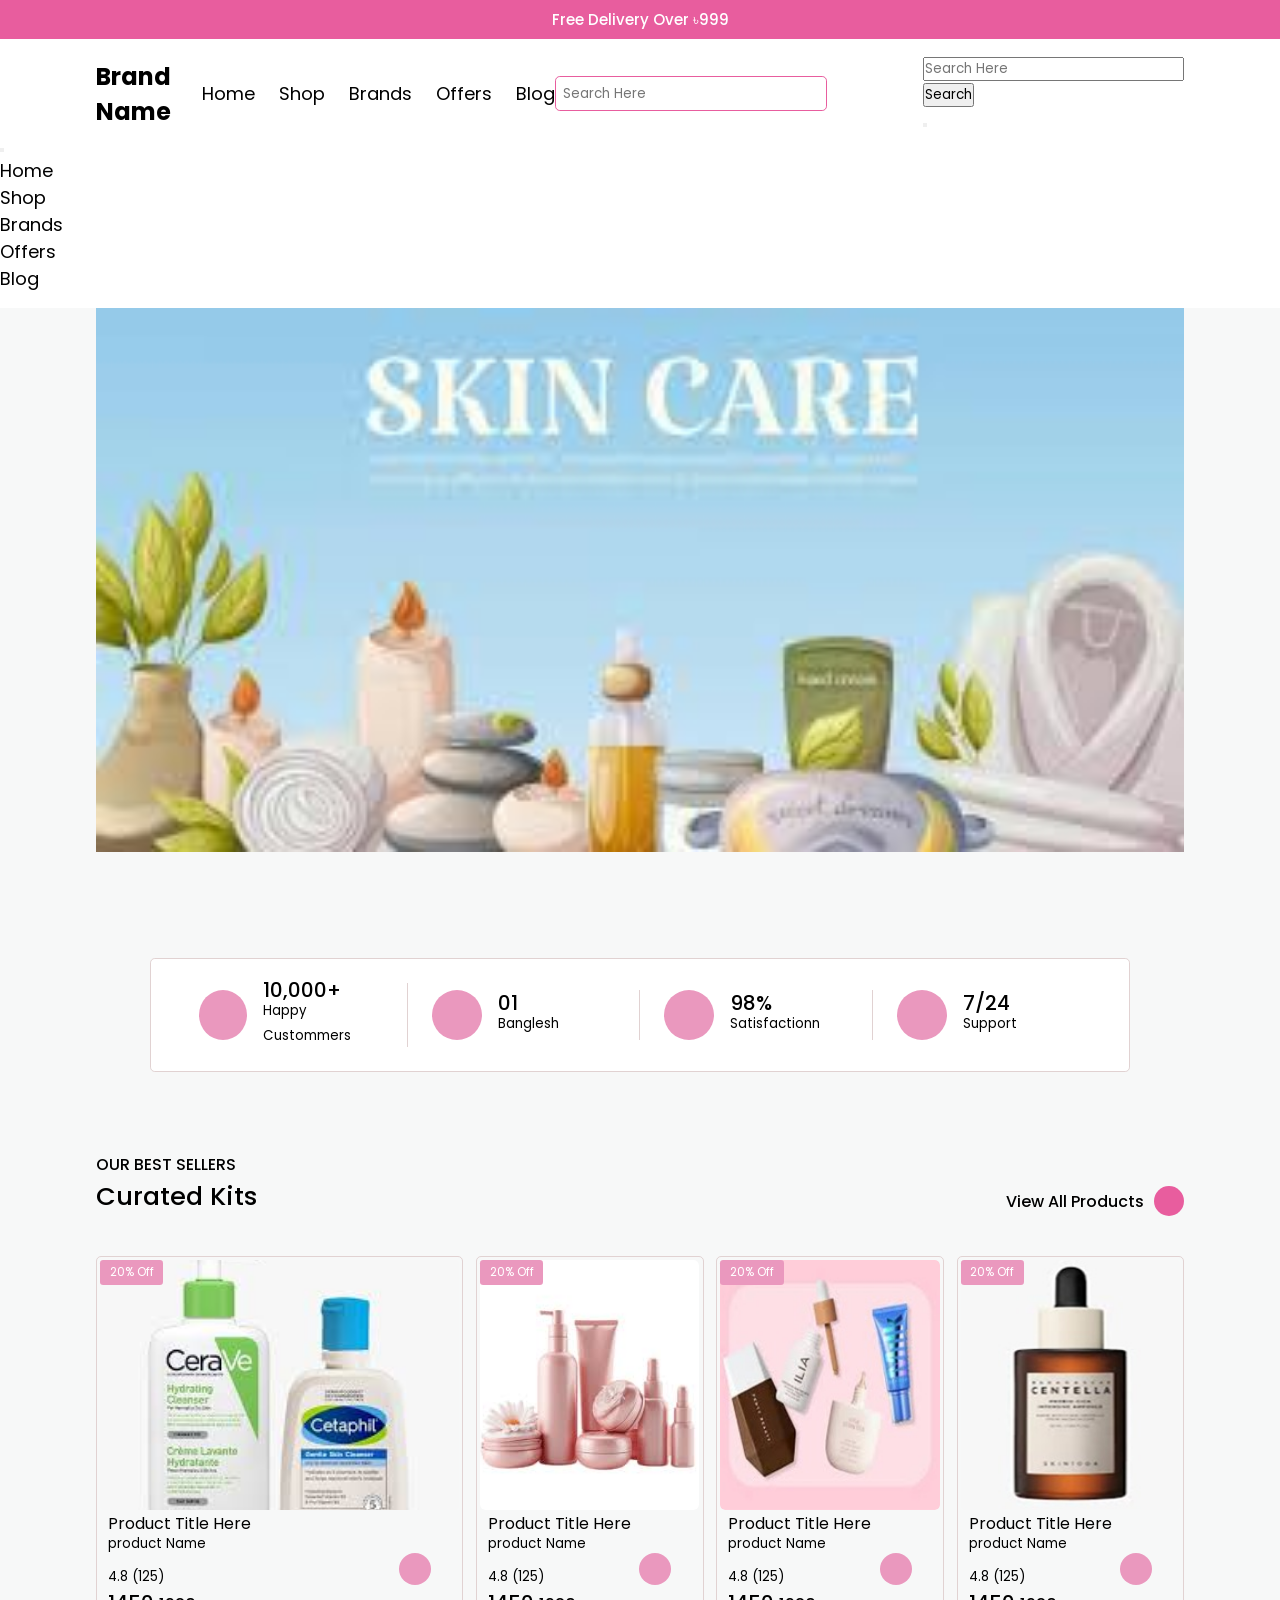
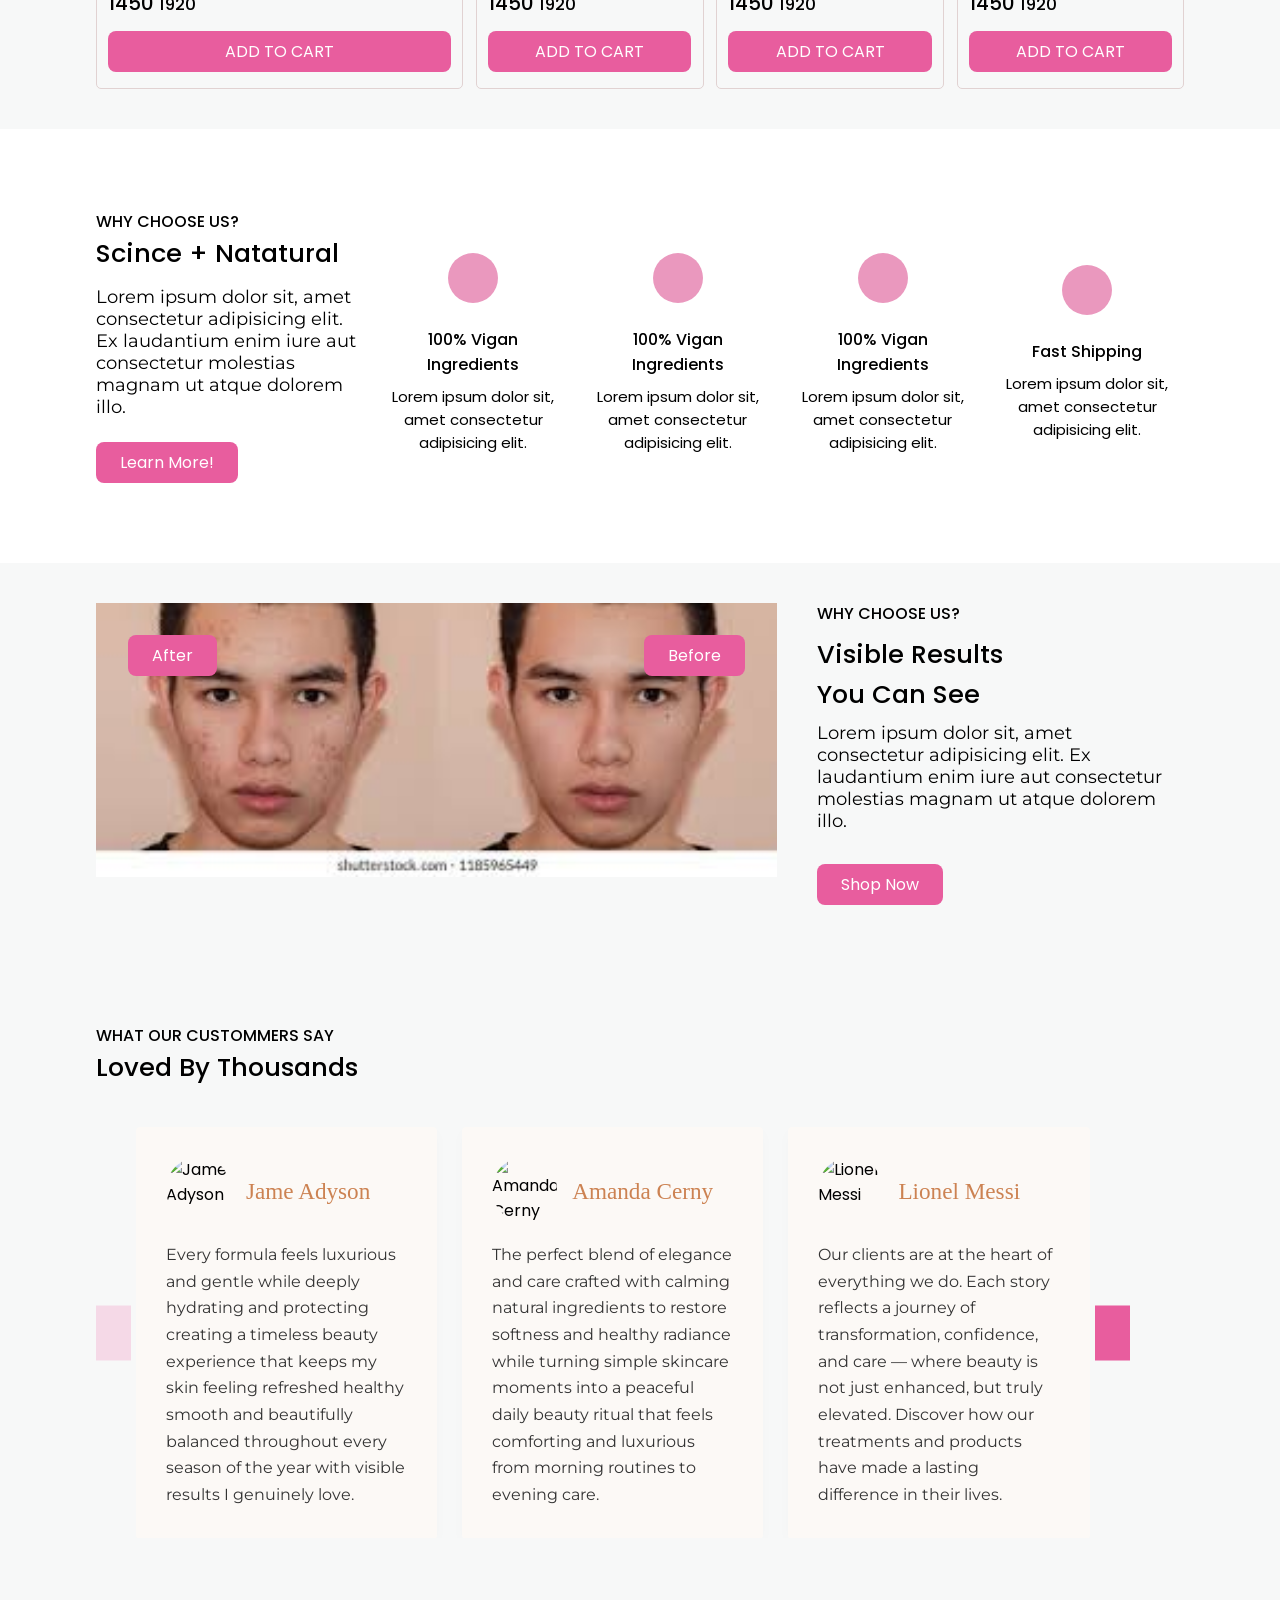
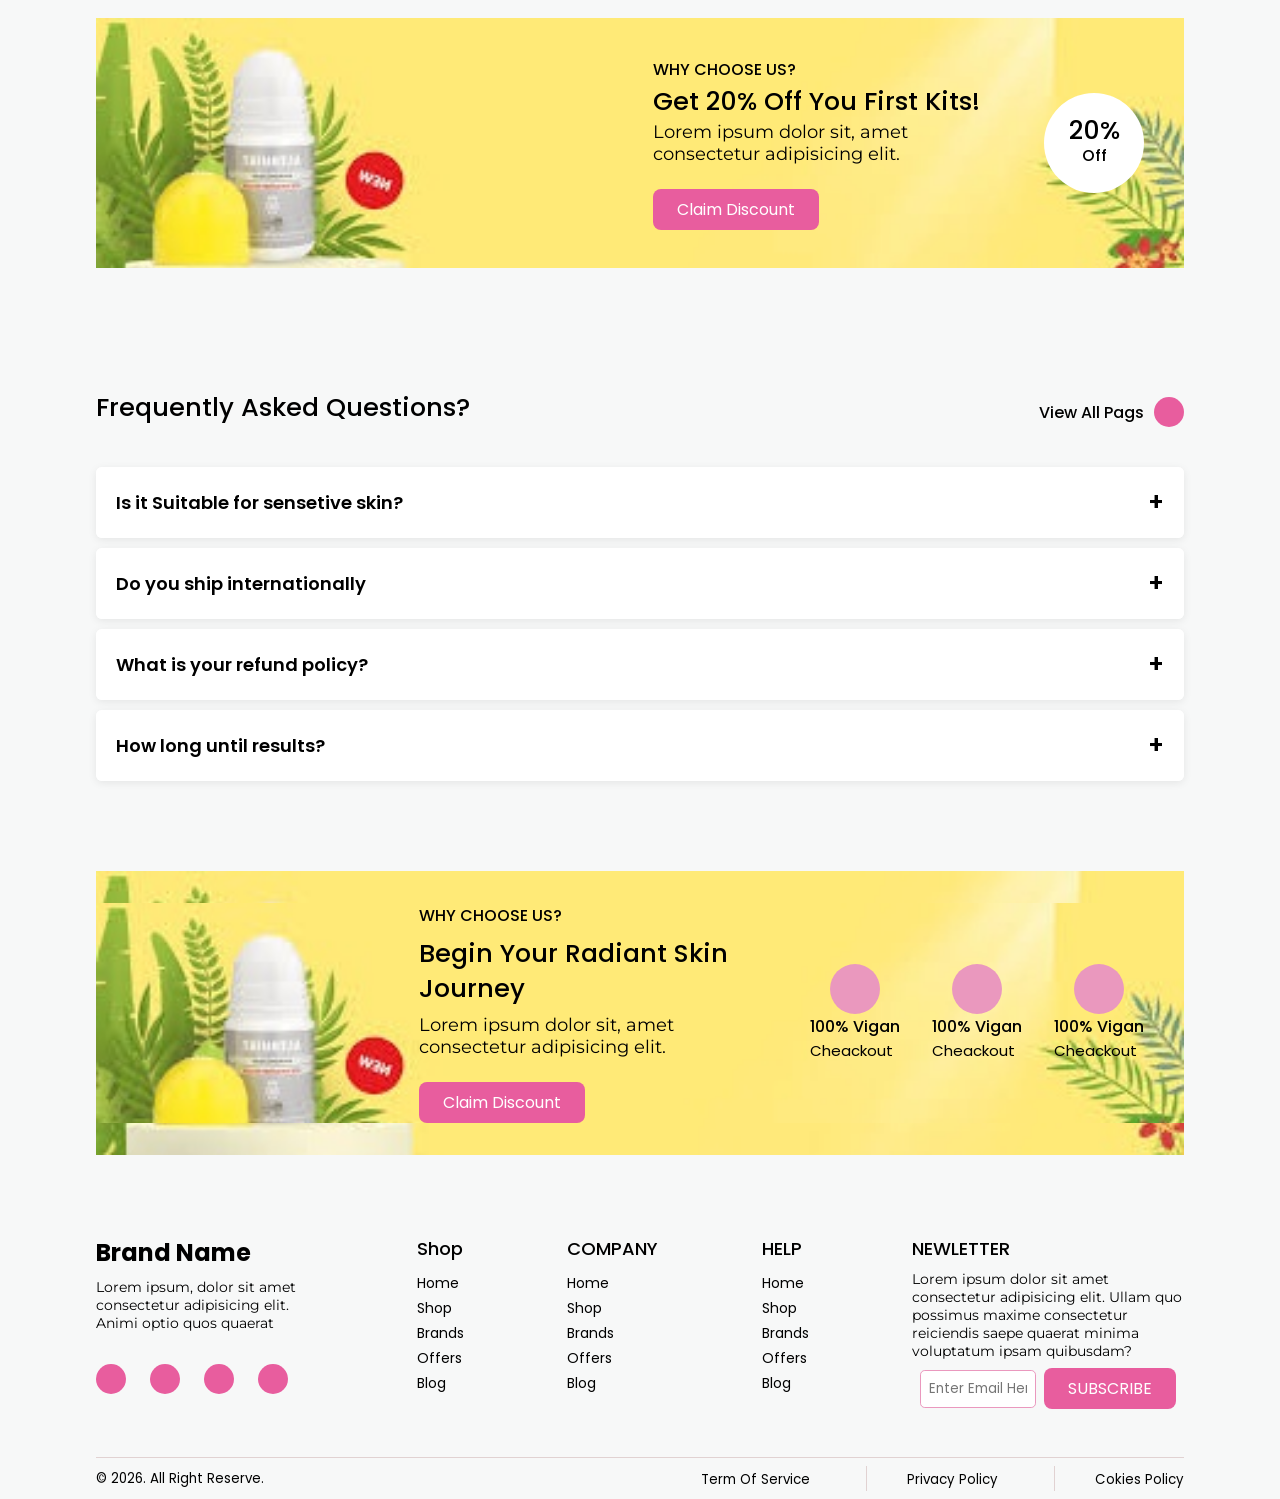
==== commit da52f638: "updated" ====
--- a/index.html
+++ b/index.html
@@ -61,8 +61,57 @@
                             <a href="#" class="nav-link"><i class="fa-solid fa-bag-shopping"></i></a>
                         </li>
                     </ul>
-                </div>
-            </div>
+
+                    <!-- mobile menu -->
+                    <div class="mobile-menu">
+
+                        <li class="nav-items">
+                            <div class="search-form" id="search-input">
+                                <form >
+                                    <input type="text" placeholder="Search Here">
+                                    <button class="sumite-btn" type="submit">Search</button>
+                                </form>
+                            </div>
+                        </li>
+                        <li class="nav-items">
+                            <a href="#" class="nav-link" id="search-btn"><i
+                                    class="fa-solid fa-magnifying-glass"></i></a>
+                        </li>
+                        <li><button class="btn-mobile-menu" id="menu-icon"><i class="fa-solid fa-bars"></i></button>
+                        </li>
+
+                    </div>
+                    <!-- end mobile menu -->
+                </div>
+            </div>
+
+            <!-- Mobile Menu items -->
+            <div class="mobille-list-content">
+                <div class="mobile-content">
+                    <div class="close-icon">
+                        <li><button class="btn-mobile-menu" id="close-icon"><i class="fa-solid fa-xmark"></i></button>
+                        </li>
+                    </div>
+                    <ul class="mobile-list">
+                        <li class="mobile-items">
+                            <a href="index.html" class="nav-link">Home</a>
+                        </li>
+                        <li class="mobile-items">
+                            <a href="./pages/productview/productview.html" class="nav-link">Shop</a>
+                        </li>
+                        <li class="mobile-items">
+                            <a href="./categories-page/product-category.html" class="nav-link">Brands</a>
+                        </li>
+                        <li class="mobile-items">
+                            <a href="#" class="nav-link">Offers</a>
+                        </li>
+                        <li class="mobile-items">
+                            <a href="#" class="nav-link">Blog</a>
+                        </li>
+                    </ul>
+                </div>
+            </div>
+            <!-- end Mobile Menu items -->
         </nav>
     </header>
 
--- a/css/index.css
+++ b/css/index.css
@@ -39,7 +39,7 @@
 
 h1 {
     font-size: clamp(24px, 2.5vw, 50px);
-    
+
 }
 
 h2 {
@@ -55,7 +55,8 @@
 h4 {
     font-weight: 400;
 }
-b{
+
+b {
     font-weight: 500;
 }
 
@@ -99,6 +100,7 @@
     cursor: pointer;
     font-family: var(--font-poppins);
 }
+
 .btn-primary:hover {
     background-color: var(--color-btn-hover);
 }
@@ -184,7 +186,7 @@
 
 .happy-custommer:not(:last-child) {
     border-right: 1px solid var(--color-border);
-    
+
 
 }
 
@@ -203,7 +205,8 @@
     font-size: 1.5rem;
     color: var(--color-white);
 }
-.custommer-title h3{
+
+.custommer-title h3 {
     line-height: 14px;
 }
 
@@ -211,17 +214,18 @@
 
 /* curated-area */
 
-.curated-kits{
+.curated-kits {
     margin: 2.5rem 0;
 }
 
 
-.curated-hader{
+.curated-hader {
     display: flex;
     justify-content: space-between;
     align-items: flex-end;
 }
-.curated-hader i{
+
+.curated-hader i {
     display: flex;
     justify-content: space-between;
     align-items: flex-end;
@@ -235,29 +239,34 @@
     cursor: pointer;
     transition: .2s ease-in;
 }
-.curated-hader i:hover{
+
+.curated-hader i:hover {
     background-color: var(--discount-btn);
 }
-.curated-hader .view-more-btn{
+
+.curated-hader .view-more-btn {
     display: flex;
     justify-content: center;
     align-items: center;
     gap: .6rem;
 }
 
-.grid.curated{
+.grid.curated {
     display: unset;
     display: flex;
     justify-content: space-between;
     gap: .8rem;
 }
-.grid.curated .product-cart:nth-child(1){
+
+.grid.curated .product-cart:nth-child(1) {
     width: 35%;
 }
-.grid.curated .product-cart:not(:first-child){
+
+.grid.curated .product-cart:not(:first-child) {
     width: calc(65%/3);
 }
-.grid.curated .product-cart:nth-child(1) img{
+
+.grid.curated .product-cart:nth-child(1) img {
     height: 266px;
 }
 
@@ -275,7 +284,8 @@
 .cart-price .btn-primary.cart-btn {
     margin-top: .8rem;
 }
-.cart-price .fa-star{
+
+.cart-price .fa-star {
     color: var(--color-review);
 }
 
@@ -295,7 +305,7 @@
     height: 100%;
     width: 100%;
     object-fit: cover;
-    
+
 }
 
 .cart-header img:hover {
@@ -387,8 +397,7 @@
     font-weight: 400;
 }
 
-.cart-price button
-{
+.cart-price button {
     width: 100%;
 }
 
@@ -398,10 +407,12 @@
 /* end curated-area */
 
 /* why-coose-area */
-.why-coose-area{
+.why-coose-area {
     background-color: var(--color-white);
 }
-.why-coose-list, .why-choose-content{
+
+.why-coose-list,
+.why-choose-content {
     display: flex;
     gap: .7rem;
     margin-top: .9rem;
@@ -409,41 +420,47 @@
 
 }
 
-.why-coose-left{
+.why-coose-left {
     width: 25%;
 }
-.why-coose-left h2{
+
+.why-coose-left h2 {
     margin-bottom: .8rem;
 }
 
-.why-coose-left button{
+.why-coose-left button {
     margin-top: 1.5rem;
 }
-.why-coose-list{
+
+.why-coose-list {
     width: 75%;
 }
 
-.why-coose-list .happy-custommer{
+.why-coose-list .happy-custommer {
     flex-direction: column;
     border: none;
     padding: 5px;
     justify-content: center;
 }
-.why-coose-list .happy-custommer p, .why-coose-list .happy-custommer b{
+
+.why-coose-list .happy-custommer p,
+.why-coose-list .happy-custommer b {
     text-align: center;
     width: 100%;
     display: block;
 }
-.why-coose-list .happy-custommer b{
+
+.why-coose-list .happy-custommer b {
     margin: .5rem 0;
 }
+
 /* end why-coose-area */
 
 
 
 /* Visible area */
 
-.visibles{
+.visibles {
     display: flex;
     height: 300px;
     width: 100%;
@@ -451,10 +468,12 @@
     align-items: center;
     justify-content: center;
 }
-.visible-btn{
+
+.visible-btn {
     margin-top: 2rem;
 }
-.visible-left{
+
+.visible-left {
     background-image: url("../images/after-before.jpg");
     width: 65%;
     height: 100%;
@@ -462,15 +481,17 @@
     background-size: cover;
     background-position: center -90px;
 }
-.visible-right{
+
+.visible-right {
     width: 35%;
 }
-.visible-right h2{
+
+.visible-right h2 {
     line-height: 40px;
     padding: .5rem 0;
 }
 
-.visible-afer{
+.visible-afer {
     display: flex;
     align-items: center;
     justify-content: space-between;
@@ -496,22 +517,22 @@
 /* Slider Container Window */
 .slider-container {
     width: 100%;
-    overflow: hidden; /* বাইরের এক্সট্রা কার্ডগুলো হাইড রাখার জন্য */
+    overflow: hidden;
+
 }
 
 /* The Moving Track */
 .testimonial-slider {
     display: flex;
-    gap: 25px; /* প্রতিটি কার্ডের মাঝের গ্যাপ */
+    gap: 25px;
     transition: transform 0.5s ease-in-out;
     will-change: transform;
 }
 
-/* Individual Card (Screenshot 2026-06-07 202649.png-এর মতো ডিজাইন) */
+
 .testimonial-card {
-    /* ডেসক্রিপশনে ৩টা দেখানোর জন্য হিসাব: (১০০% - মোট গ্যাপ) / ৩ */
-    min-width: calc((100% - 50px) / 3); 
-    background: #fcf9f6; /* হালকা অফ-হোয়াইট ব্যাকগ্রাউন্ড */
+    min-width: calc((100% - 50px) / 3);
+    background: #fcf9f6;
     padding: 30px;
     border-radius: 4px;
     box-shadow: 0 4px 15px rgba(0, 0, 0, 0.02);
@@ -552,7 +573,7 @@
 }
 
 .name {
-    color: #cc8252; 
+    color: #cc8252;
     font-size: 1.45rem;
     font-weight: 400;
     font-family: 'Georgia', serif;
@@ -579,11 +600,11 @@
     position: absolute;
     top: 50%;
     transform: translateY(-50%);
-    background-color: var(--color-btn); 
+    background-color: var(--color-btn);
     color: #ffffff;
     border: none;
     width: 35px;
-    height: 55px; 
+    height: 55px;
     cursor: pointer;
     display: flex;
     justify-content: center;
@@ -616,9 +637,11 @@
     .testimonial-card {
         min-width: 100%;
     }
+
     .slider-wrapper {
         padding: 0 10px;
     }
+
     .nav-btn {
         width: 30px;
         height: 45px;
@@ -632,13 +655,14 @@
 
 /* discount banner */
 
-.discount-banner{
+.discount-banner {
     width: 100%;
     height: 250px;
-    
-    
-}
-.discount-banner-content{
+
+
+}
+
+.discount-banner-content {
     display: flex;
     align-items: center;
     height: 100%;
@@ -649,23 +673,26 @@
     background-size: cover;
     position: relative;
     padding-right: 2.5rem;
-    
-    
-
-}
-.discount-content{
+
+
+
+}
+
+.discount-content {
     width: 35%;
 
 }
-.why-coose-left.discount-content h2{
+
+.why-coose-left.discount-content h2 {
     margin: 0;
     padding: 0;
 }
-.why-coose-left.discount-content p{
+
+.why-coose-left.discount-content p {
     width: 95%;
 }
 
-.discount{
+.discount {
     width: 100px;
     height: 100px;
     background-color: var(--color-white);
@@ -677,87 +704,90 @@
     border-radius: 50%;
 
 }
-.discount h2{
+
+.discount h2 {
     line-height: 25px;
 }
+
 /* end discount banner */
 
 
 /* Accordian Section */
 
 
-.accordion{
-    max-width:100%;
-
-}
-
-.accordion-item{
-    background:#fff;
-    margin-bottom:10px;
-    border-radius:6px;
-    overflow:hidden;
-    box-shadow:0 2px 8px rgba(0,0,0,.08);
-}
-
-.accordion-header{
-    width:100%;
-    padding:18px 20px;
-    border:none;
-    background:#fff;
-    cursor:pointer;
-    display:flex;
-    justify-content:space-between;
-    align-items:center;
-    font-size:18px;
-    font-weight:600;
-}
-
-.accordion-content{
-    max-height:0;
-    overflow:hidden;
-    transition:max-height .3s ease;
-}
-
-.accordion-content p{
-    padding:20px;
-    line-height:1.6;
-}
-
-.accordion-item.active .accordion-content{
-    max-height:200px;
-}
-
-.accordion-item.active .accordion-header span{
-    transform:rotate(45deg);
-}
-
-.accordion-header span{
-    font-size:24px;
-    transition:.3s;
+.accordion {
+    max-width: 100%;
+
+}
+
+.accordion-item {
+    background: #fff;
+    margin-bottom: 10px;
+    border-radius: 6px;
+    overflow: hidden;
+    box-shadow: 0 2px 8px rgba(0, 0, 0, .08);
+}
+
+.accordion-header {
+    width: 100%;
+    padding: 18px 20px;
+    border: none;
+    background: #fff;
+    cursor: pointer;
+    display: flex;
+    justify-content: space-between;
+    align-items: center;
+    font-size: 18px;
+    font-weight: 600;
+}
+
+.accordion-content {
+    max-height: 0;
+    overflow: hidden;
+    transition: max-height .3s ease;
+}
+
+.accordion-content p {
+    padding: 20px;
+    line-height: 1.6;
+}
+
+.accordion-item.active .accordion-content {
+    max-height: 200px;
+}
+
+.accordion-item.active .accordion-header span {
+    transform: rotate(45deg);
+}
+
+.accordion-header span {
+    font-size: 24px;
+    transition: .3s;
 }
 
 
 /* End Accordian Section */
 
 
-.discount-banner._2{
+.discount-banner._2 {
     height: auto;
     padding: 2rem 0;
     background-image: url("../images/offer-banner.jpg");
     background-repeat: no-repeat;
     background-size: cover;
 }
+
 .curated-hader.curated h2 {
-	line-height: 35px;
-	margin: .5rem 0;
-}
-
-.discount-lsit{
+    line-height: 35px;
+    margin: .5rem 0;
+}
+
+.discount-lsit {
     display: flex;
     gap: 2rem;
 }
 
-.discount-item{
+.discount-item {
     display: flex;
     flex-direction: column;
     align-items: center;
@@ -765,28 +795,115 @@
 
 
 
-/* Extra small devices (phones, 600px and down) */
-@media only screen and (max-width: 600px) {
-  
-    
-}
-
-/* Small devices (portrait tablets and large phones, 600px and up) */
-@media only screen and (min-width: 600px) {
-  .example {background: green;}
-}
-
-/* Medium devices (landscape tablets, 768px and up) */
-@media only screen and (min-width: 768px) {
-  .example {background: blue;}
-} 
-
-/* Large devices (laptops/desktops, 992px and up) */
-@media only screen and (min-width: 992px) {
-  .example {background: orange;}
-} 
-
-/* Extra large devices (large laptops and desktops, 1200px and up) */
-@media only screen and (min-width: 1200px) {
-  .example {background: pink;}
+/* ==========================================================================
+   1. Extra Small Devices (Mobile Portrait) - 0px to 480px
+   ========================================================================== */
+@media only screen and (max-width: 480px) {
+    .customer {
+        flex-wrap: wrap;
+        gap: 0.5rem;
+        margin-top: -20px;
+    }
+
+    .banner {
+        height: auto;
+    }
+
+    .grid.curated {
+        flex-wrap: wrap;
+    }
+
+    .happy-custommer:not(:last-child) {
+        border-right: unset;
+    }
+
+    .grid.curated {
+        flex-direction: column;
+        gap: .8rem;
+    }
+
+    .grid.curated .product-cart:nth-child(1) {
+        width: 100%;
+    }
+
+    .grid.curated .product-cart:not(:first-child) {
+        width: 100%;
+    }
+
+    .grid.curated .product-cart:nth-child(1) img {
+        height: 266px;
+    }
+
+    .why-coose-list,
+    .why-choose-content {
+        flex-direction: column;
+        gap: .7rem;
+        margin-top: .9rem;
+        align-items: center;
+
+    }
+
+    .why-coose-left {
+        width: 100%;
+    }
+
+    .visibles {
+        flex-direction: column;
+        height: auto;
+    }
+
+    .visible-left {
+        width: 100%;
+        background-position: center;
+    }
+
+    .visible-right {
+        width: 100%;
+    }
+
+    .discount-banner-content {
+        flex-direction: column;
+        padding: .5rem;
+    }
+
+    .discount-lsit {
+        flex-direction: column;
+    }
+
+}
+
+/* ==========================================================================
+   2. Small Devices (Mobile Landscape & Tablets) - 481px to 768px
+   ========================================================================== */
+@media only screen and (min-width: 481px) and (max-width: 768px) {
+    body {
+        /* আপনার কোড এখানে লিখুন */
+    }
+}
+
+/* ==========================================================================
+   3. Medium Devices (Tablets Landscape & Small Laptops) - 769px to 1024px
+   ========================================================================== */
+@media only screen and (min-width: 769px) and (max-width: 1024px) {
+    body {
+        /* আপনার কোড এখানে লিখুন */
+    }
+}
+
+/* ==========================================================================
+   4. Large Devices (Laptops & Desktops) - 1025px to 1200px
+   ========================================================================== */
+@media only screen and (min-width: 1025px) and (max-width: 1200px) {
+    body {
+        /* আপনার কোড এখানে লিখুন */
+    }
+}
+
+/* ==========================================================================
+   5. Extra Large Devices (Large Desktops/4K Monitors) - 1201px and above
+   ========================================================================== */
+@media only screen and (min-width: 1201px) {
+    body {
+        /* আপনার কোড এখানে লিখুন */
+    }
 }
--- a/css/headerAndFooter.css
+++ b/css/headerAndFooter.css
@@ -28,6 +28,7 @@
     --font-roboto: "Roboto Mono", monospace;
     --font-poppins: "Poppins", sans-serif;
 }
+
 h1,
 h2,
 h3 {
@@ -154,11 +155,13 @@
     gap: 1.5rem;
 
 }
+
 .nav-list input {
-	border-radius: .3rem;
-	padding: .4rem;
-	border: 1px solid var(--color-bg);
-}
+    border-radius: .3rem;
+    padding: .4rem;
+    border: 1px solid var(--color-bg);
+}
+
 .nav-link {
     font-size: 18px;
     color: black;
@@ -169,45 +172,50 @@
 
 /* Foote Area */
 
-.footer-content{
+.footer-content {
     display: flex;
     align-items: flex-start;
     justify-content: space-between;
     gap: 2.5rem;
 }
 
-.footer-Shop .nav-list{
+.footer-Shop .nav-list {
     flex-direction: column;
     align-items: start;
     gap: unset;
 }
-.footer-Shop h2{
+
+.footer-Shop h2 {
     font-size: 18px;
     margin-bottom: .5rem;
 }
-.footer-Shop a{
+
+.footer-Shop a {
     font-size: 14px;
     display: inline-flex;
     transition: .2s ease-in-out;
 }
-.footer-Shop a:hover{
+
+.footer-Shop a:hover {
     text-decoration: underline;
     transform: translateX(2px);
 }
 
-.footer-logo{
+.footer-logo {
     width: calc(100% / 5);
 }
-.footer-logo a{
+
+.footer-logo a {
     margin-bottom: .5rem;
     display: inline-flex;
 }
-.footer-logo p{
+
+.footer-logo p {
     font-size: 14px;
     margin-bottom: 2rem;
 }
 
-.footer-content i{
+.footer-content i {
     width: 30px;
     height: 30px;
     background-color: var(--color-bg);
@@ -219,52 +227,249 @@
     transition: .2s ease-in-out;
     padding: 15px;
 }
-.footer-content i:hover{
+
+.footer-content i:hover {
     transform: translateX(2px);
-    
-}
-.footer-Shop:nth-last-child(1){
-width: calc(100% / 4);
-}
-.footer-Shop:nth-last-child(1) p{
-font-size: 14px;
-}
-
-.subscribe{
+
+}
+
+.footer-Shop:nth-last-child(1) {
+    width: calc(100% / 4);
+}
+
+.footer-Shop:nth-last-child(1) p {
+    font-size: 14px;
+}
+
+.subscribe {
     box-sizing: border-box;
     padding: .5rem;
 }
-.subscribe{
+
+.subscribe {
     display: flex;
     align-items: center;
     gap: .5rem;
 }
-.subscribe input{
+
+.subscribe input {
     border: 1px solid var(--discount-btn);
     padding: .5rem .5rem;
     border-radius: .3rem;
     width: 60%;
 }
 
-.footer-end{
+.footer-end {
     display: flex;
     align-items: center;
     padding: .5rem 0;
     justify-content: space-between;
     border-top: 1px solid var(--color-border);
 }
-.footer-end a{
+
+.footer-end a {
     color: black;
 }
-.end-list{
+
+.end-list {
     display: flex;
     align-items: center;
     gap: 2.5rem;
 }
-.end-list .end-items:not(:last-child){
+
+.end-list .end-items:not(:last-child) {
     border-right: 1px solid var(--color-border);
     padding-right: 3.5rem;
 }
 
 
 /* End Foote Area */
+
+
+
+/* ==========================================================================
+   1. Extra Small Devices (Mobile Portrait) - 0px to 480px
+   ========================================================================== */
+@media only screen and (max-width: 480px) {
+
+    .nav-content {
+        position: relative;
+    }
+
+    .nav-content {
+        display: flex;
+        align-items: center;
+        justify-content: space-between;
+    }
+
+    .logo {
+        font-weight: bold;
+        font-size: 20px;
+        color: black;
+    }
+
+    .customer {
+        gap: 2rem;
+    }
+
+    .custommer-title h3 {
+        font-size: 18px;
+    }
+
+    .nav-list {
+        display: none;
+
+    }
+
+    .mobile-menu {
+        display: flex;
+        align-items: center;
+        gap: .5rem;
+
+    }
+
+    .search-form {
+        position: absolute;
+        bottom: -50px;
+        width: 100%;
+        left: 0;
+        z-index: 1000;
+        display: flex;
+        justify-content: space-between;
+        gap: .5rem;
+        display: none;
+    }
+
+    .search-form.show {
+        display: block;
+    }
+
+    .search-form form {
+        display: flex;
+        justify-content: space-between;
+        gap: .5rem;
+        width: 100%;
+    }
+
+    .search-form input {
+        width: 100%;
+        padding: .4rem 0.6rem;
+        border: 1px solid var(--color-bg);
+        outline: none;
+    }
+
+    .sumite-btn {
+        background-color: var(--color-bg);
+        border: none;
+        padding: 0 .8rem;
+        border-radius: 0.3rem;
+        color: var(--color-white);
+    }
+
+
+    .mobile-menu .nav-items input.show {
+        display: block;
+    }
+
+    .btn-mobile-menu {
+        border: none;
+        outline: none;
+        background: transparent;
+        font-size: 24px;
+
+    }
+
+
+
+    .mobille-list-content {
+        background-color: #f1f6f1;
+        height: 100vh;
+        position: absolute;
+        z-index: 1001;
+        width: 100%;
+        top: 0;
+        position: fixed;
+        transform: translateX(-100%);
+        transition: .2s ease-in;
+    }
+
+    .mobile-content {
+        display: flex;
+        justify-content: center;
+    }
+
+    .close-icon {
+        position: absolute;
+        top: 25px;
+        right: 30px;
+    }
+
+    .mobile-list {
+        margin-top: 3.5rem;
+    }
+
+    .why-coose-area p {
+        font-size: 16px;
+    }
+
+    .why-coose-area small {
+        font-size: 16px;
+    }
+
+    .why-coose-area b {
+        font-size: 24px;
+    }
+
+    .footer-content {
+        flex-direction: column;
+    }
+
+    .footer-logo {
+        width: 100%;
+    }
+
+    .footer-Shop:nth-last-child(1) {
+        width: 100%;
+    }
+
+    .end-list {
+        display: unset;
+    }
+
+}
+
+/* ==========================================================================
+   2. Small Devices (Mobile Landscape & Tablets) - 481px to 768px
+   ========================================================================== */
+@media only screen and (min-width: 481px) and (max-width: 768px) {
+    body {
+        /* আপনার কোড এখানে লিখুন */
+    }
+}
+
+/* ==========================================================================
+   3. Medium Devices (Tablets Landscape & Small Laptops) - 769px to 1024px
+   ========================================================================== */
+@media only screen and (min-width: 769px) and (max-width: 1024px) {
+    body {
+        /* আপনার কোড এখানে লিখুন */
+    }
+}
+
+/* ==========================================================================
+   4. Large Devices (Laptops & Desktops) - 1025px to 1200px
+   ========================================================================== */
+@media only screen and (min-width: 1025px) and (max-width: 1200px) {
+    body {
+        /* আপনার কোড এখানে লিখুন */
+    }
+}
+
+/* ==========================================================================
+   5. Extra Large Devices (Large Desktops/4K Monitors) - 1201px and above
+   ========================================================================== */
+@media only screen and (min-width: 1201px) {
+    body {
+        /* আপনার কোড এখানে লিখুন */
+    }
+}
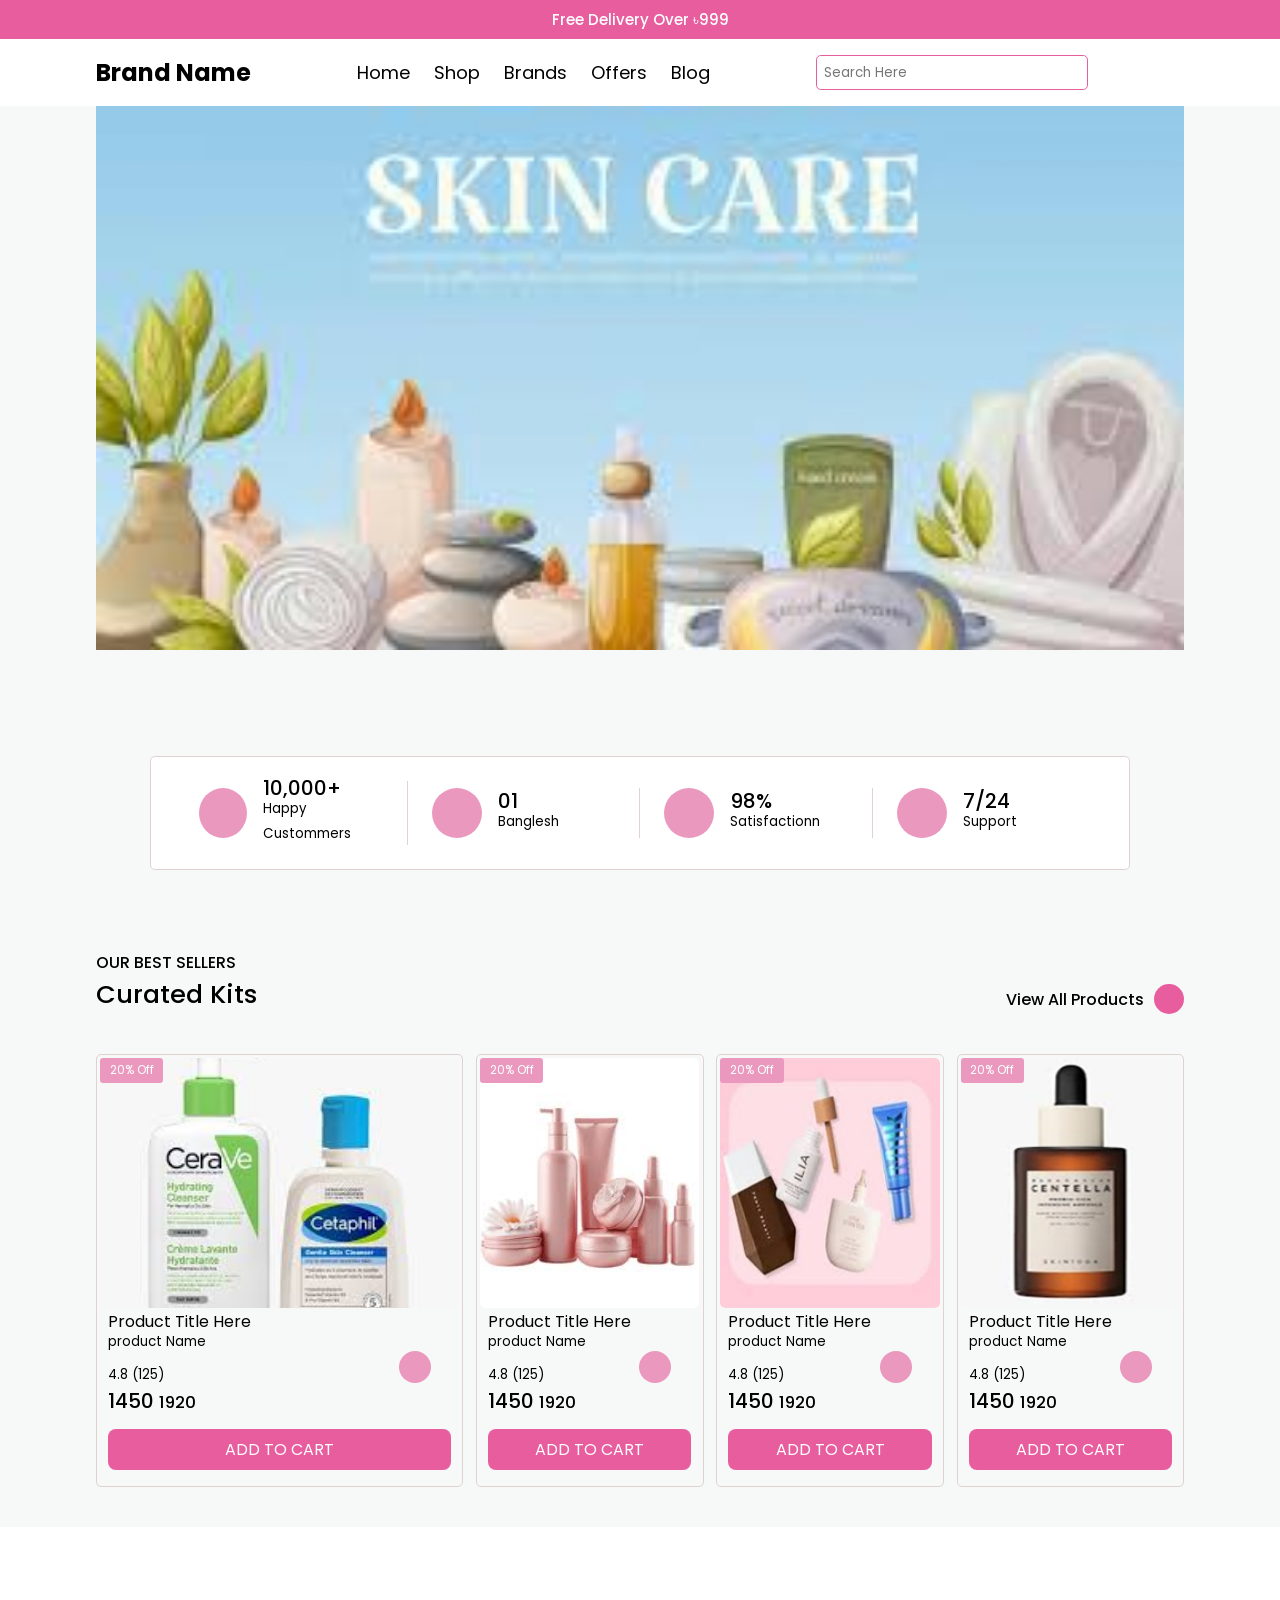
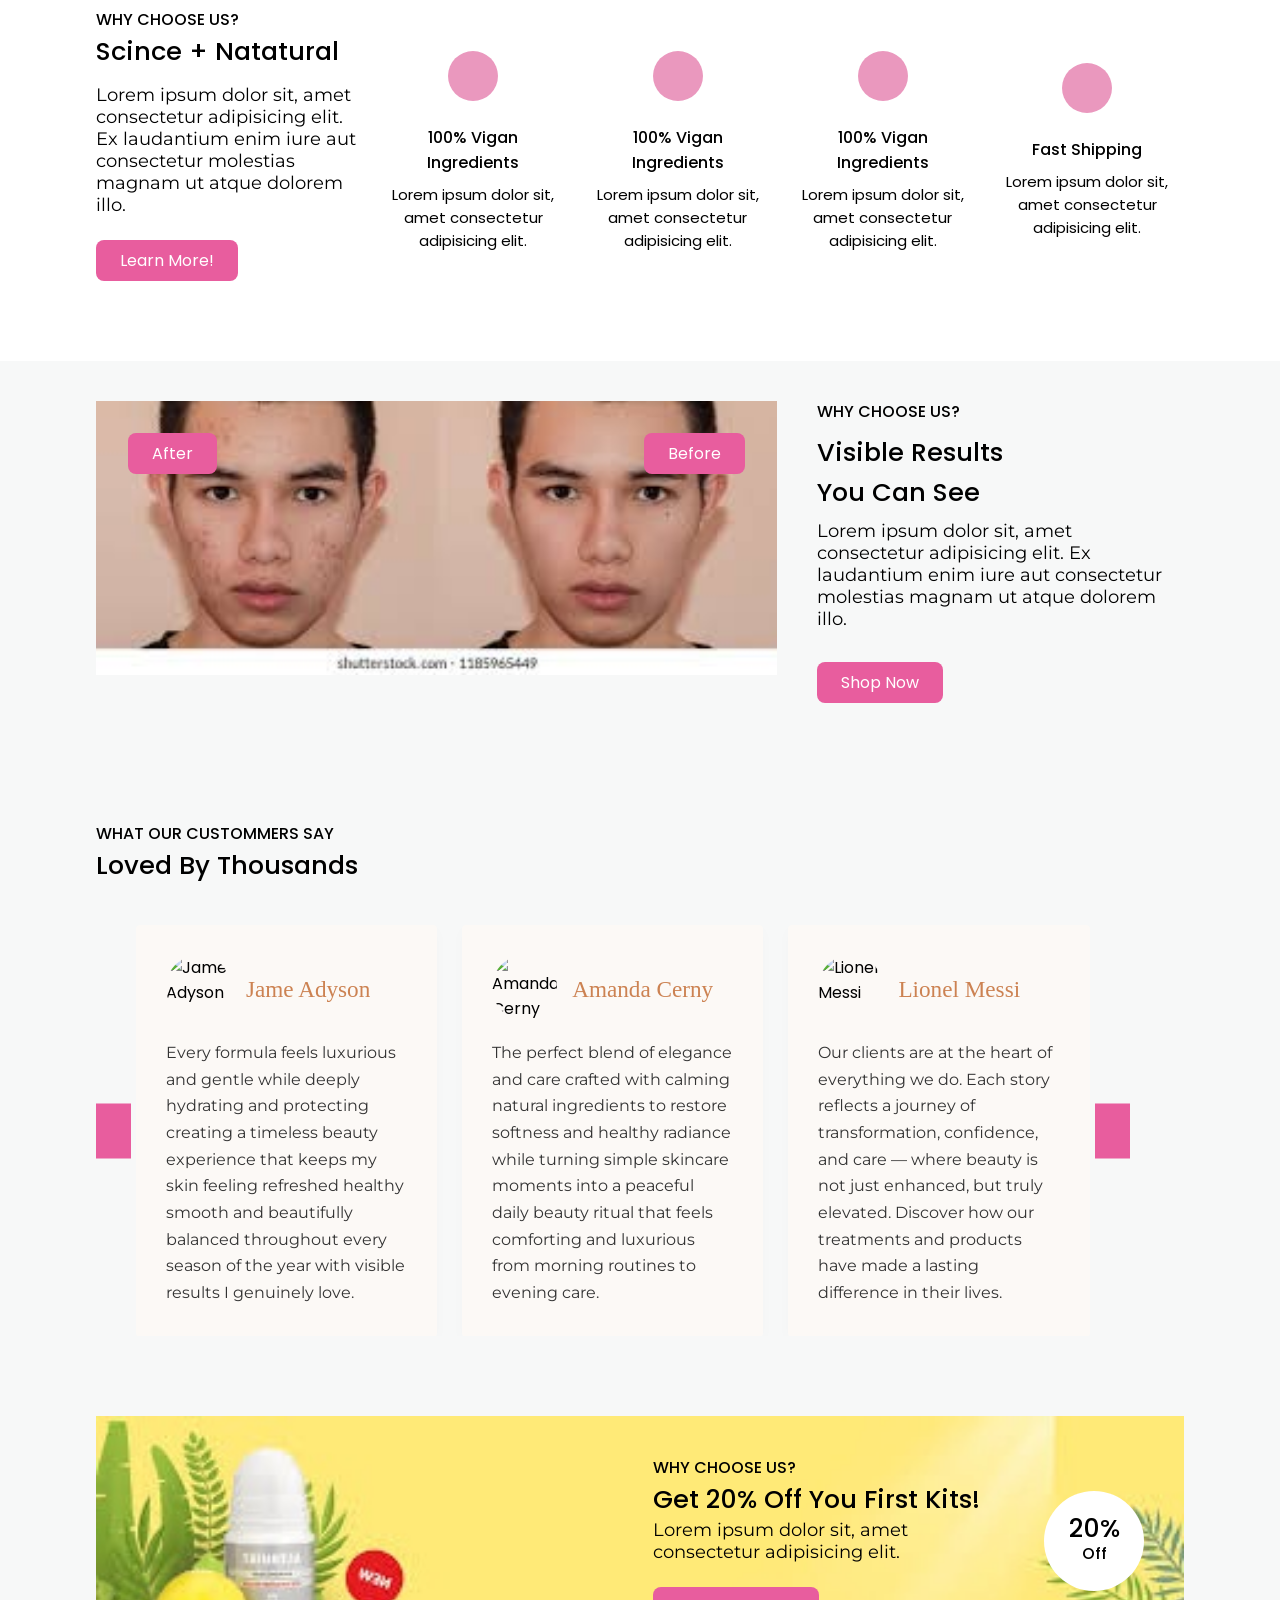
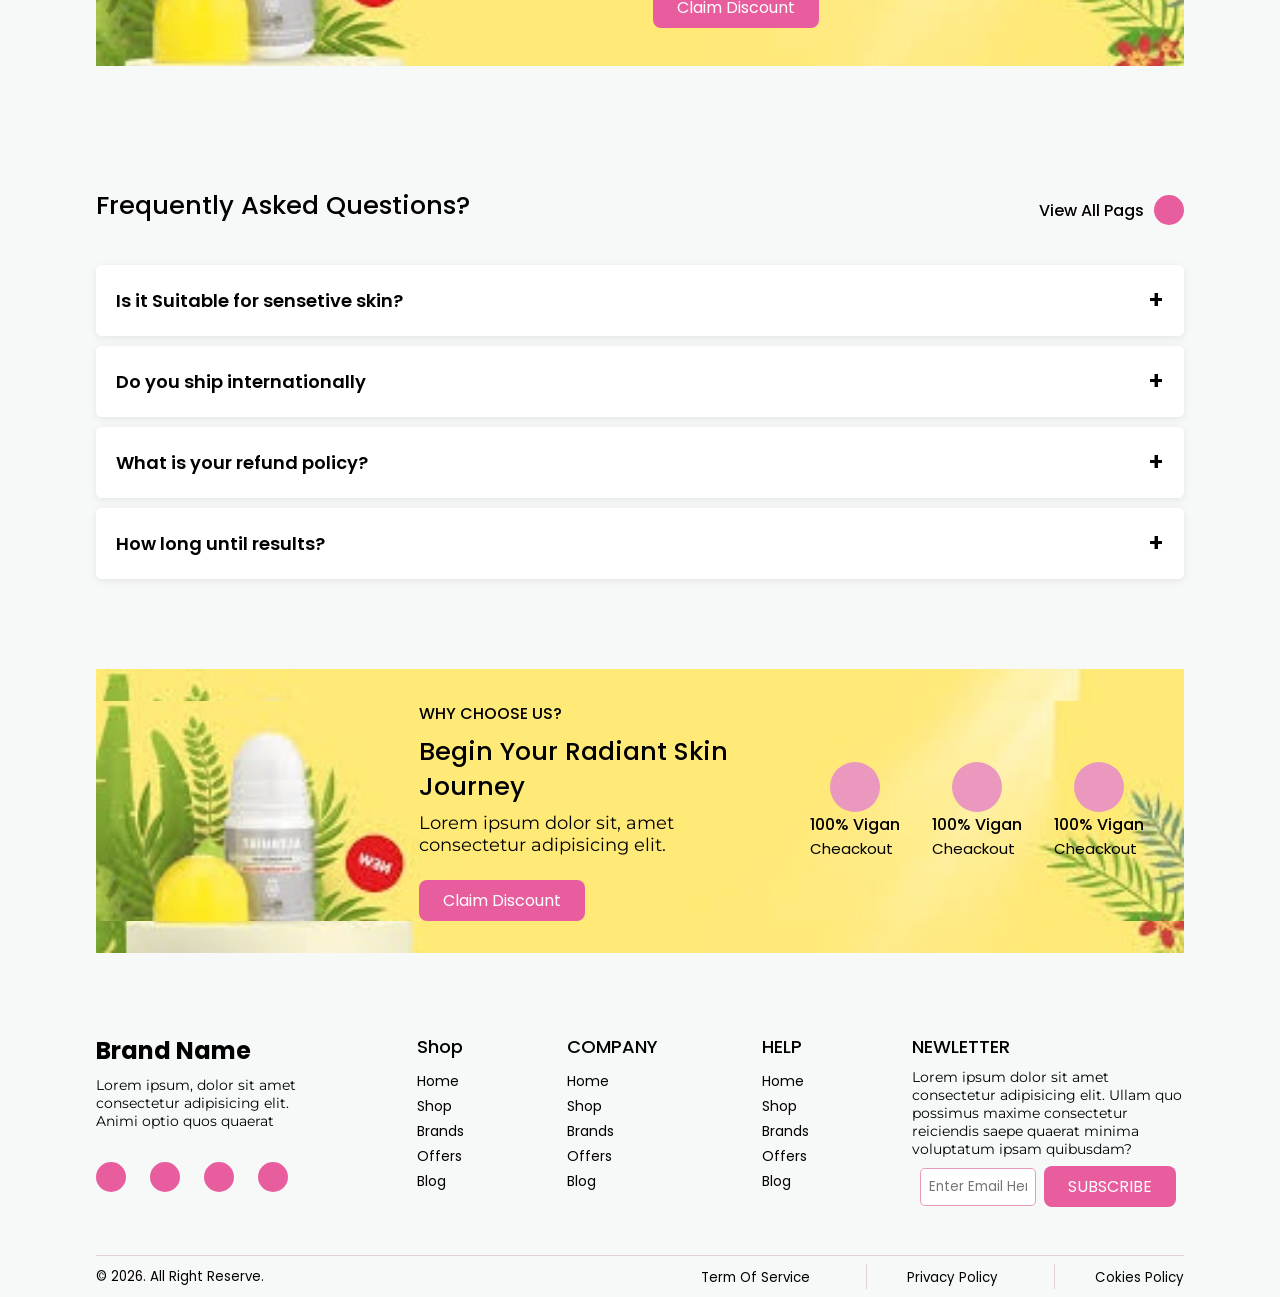
==== commit acfffd78: "updated" ====
--- a/index.html
+++ b/index.html
@@ -27,7 +27,7 @@
                     <div class="brand">
                         <a href="index.html" class="logo">Brand Name</a>
                     </div>
-                    <ul class="nav-list">
+                    <ul class="nav-list lg">
                         <li class="nav-items">
                             <a href="index.html" class="nav-link">Home</a>
                         </li>
@@ -44,7 +44,7 @@
                             <a href="#" class="nav-link">Blog</a>
                         </li>
                     </ul>
-                    <ul class="nav-list">
+                    <ul class="nav-list lg">
                         <li class="nav-items">
                             <input type="text" placeholder="Search Here">
                         </li>
@@ -67,18 +67,21 @@
 
                         <li class="nav-items">
                             <div class="search-form" id="search-input">
-                                <form >
+                                <form>
                                     <input type="text" placeholder="Search Here">
                                     <button class="sumite-btn" type="submit">Search</button>
                                 </form>
                             </div>
                         </li>
-                        <li class="nav-items">
-                            <a href="#" class="nav-link" id="search-btn"><i
-                                    class="fa-solid fa-magnifying-glass"></i></a>
-                        </li>
-                        <li><button class="btn-mobile-menu" id="menu-icon"><i class="fa-solid fa-bars"></i></button>
-                        </li>
+
+                            <li class="nav-items">
+                                <a href="#" class="nav-link" id="search-btn"> <i
+                                        class="fa-solid fa-magnifying-glass"></i> </a>
+                            </li>
+
+                            <li>
+                                <button class="btn-mobile-menu" id="menu-icon"><i class="fa-solid fa-bars"></i></button>
+                            </li>
 
                     </div>
                     <!-- end mobile menu -->
@@ -789,7 +792,7 @@
         <section class="section">
             <div class="container">
                 <div class="discount-banner _2">
-                    <div class="discount-banner-content">
+                    <div class="discount-banner-content content_2">
                         <div class="why-coose-left discount-content">
                             <b>WHY CHOOSE US?</b>
                             <div class="curated-hader curated">
--- a/css/index.css
+++ b/css/index.css
@@ -504,7 +504,25 @@
 
 /* custommer sayes */
 
-
+.slider-container {
+    overflow-x: auto;
+    scrollbar-width: none;
+    scroll-behavior: smooth;
+    cursor: grab;
+}
+
+.slider-container::-webkit-scrollbar {
+    display: none;
+}
+
+.testimonial-slider {
+    display: flex;
+    gap: 20px;
+}
+
+.slider-container:active {
+    cursor: grabbing;
+}
 .slider-wrapper {
     position: relative;
     width: 95%;
@@ -861,13 +879,49 @@
         width: 100%;
     }
 
+
     .discount-banner-content {
+        position: relative;
+        padding: 2.5rem;
+    }
+
+    .discount-banner-content.content_2 {
         flex-direction: column;
-        padding: .5rem;
+
+    }
+
+
+    .discount {
+        position: absolute;
+        right: 30px;
+        width: 70px;
+        height: 70px;
+    }
+
+    .discount-banner {
+        height: auto;
     }
 
     .discount-lsit {
         flex-direction: column;
+    }
+
+    .curated-kits b {
+        font-size: 15px;
+    }
+
+    .visible-left {
+        height: 180px;
+    }
+
+    .visible-afer {
+        padding: .3rem;
+    }
+
+    .visible-afer .btn-primary {
+        padding: .1rem .5rem;
+        border-radius: 2px;
+        font-size: 12px;
     }
 
 }
--- a/css/headerAndFooter.css
+++ b/css/headerAndFooter.css
@@ -167,6 +167,18 @@
     color: black;
 }
 
+
+
+/* Mobile Menu */
+.mobile-menu {
+    display: none;
+}
+.mobille-list-content{
+    display: none;
+}
+
+/* end Mobile Menu */
+
 /* End Header Aria */
 
 
@@ -316,7 +328,7 @@
         font-size: 18px;
     }
 
-    .nav-list {
+    .nav-list.lg {
         display: none;
 
     }
@@ -325,7 +337,6 @@
         display: flex;
         align-items: center;
         gap: .5rem;
-
     }
 
     .search-form {
@@ -382,6 +393,7 @@
 
 
     .mobille-list-content {
+        display: block;
         background-color: #f1f6f1;
         height: 100vh;
         position: absolute;
@@ -428,6 +440,11 @@
         width: 100%;
     }
 
+    .end-list .end-items:not(:last-child) {
+        border: none;
+        padding: 0;
+    }
+
     .footer-Shop:nth-last-child(1) {
         width: 100%;
     }
@@ -435,6 +452,7 @@
     .end-list {
         display: unset;
     }
+
 
 }
 
